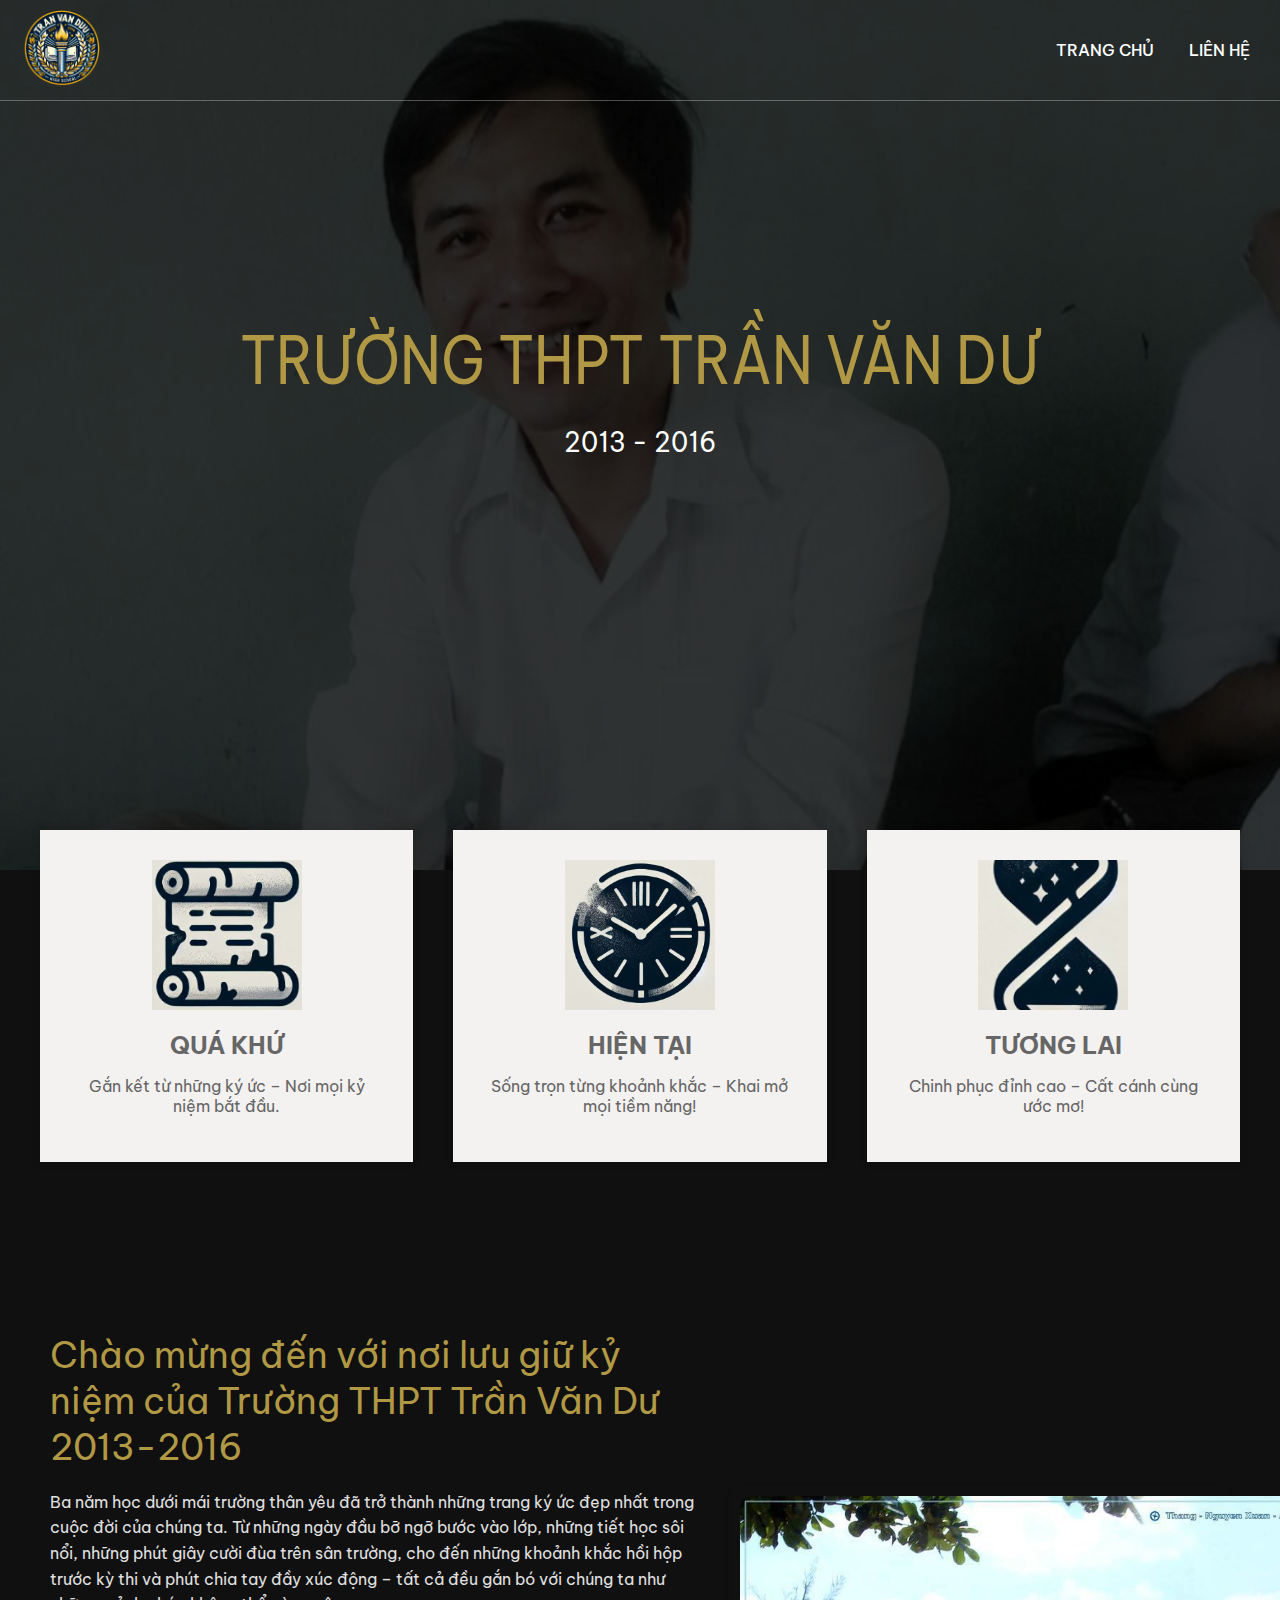
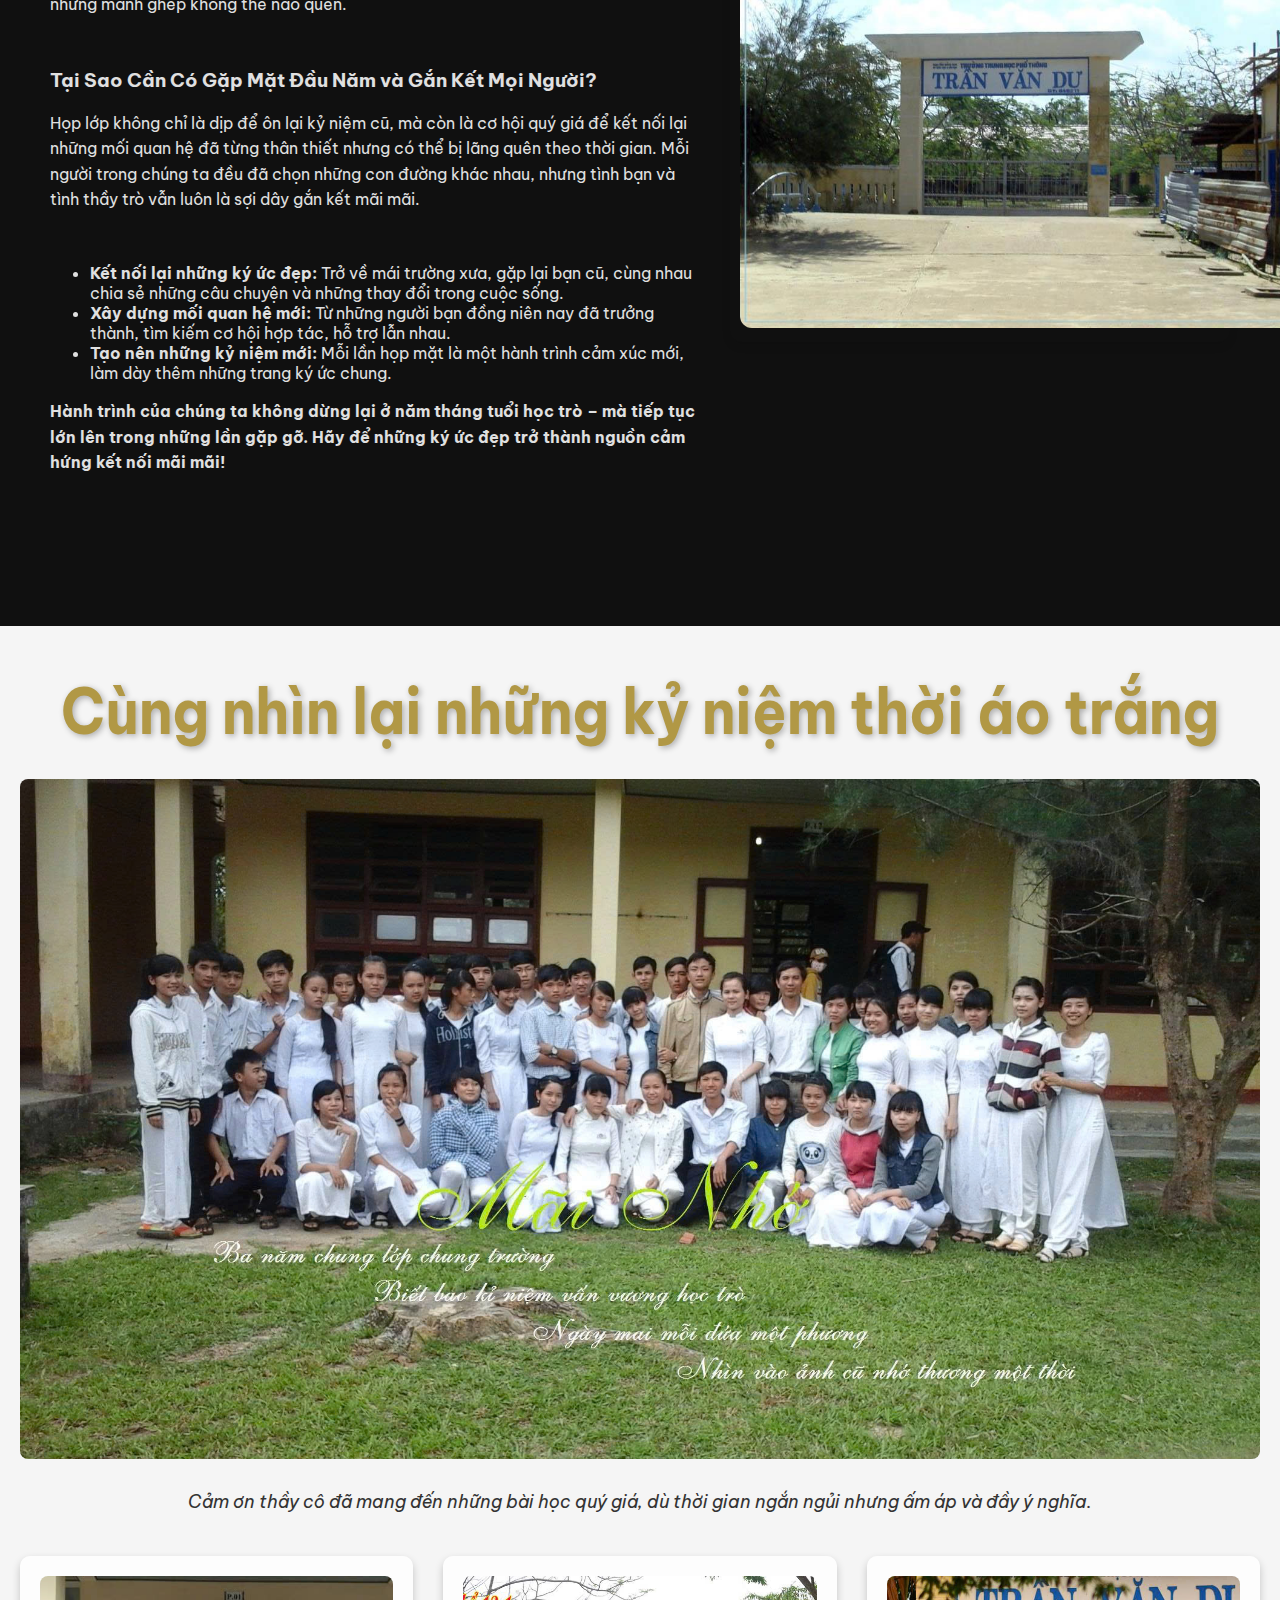
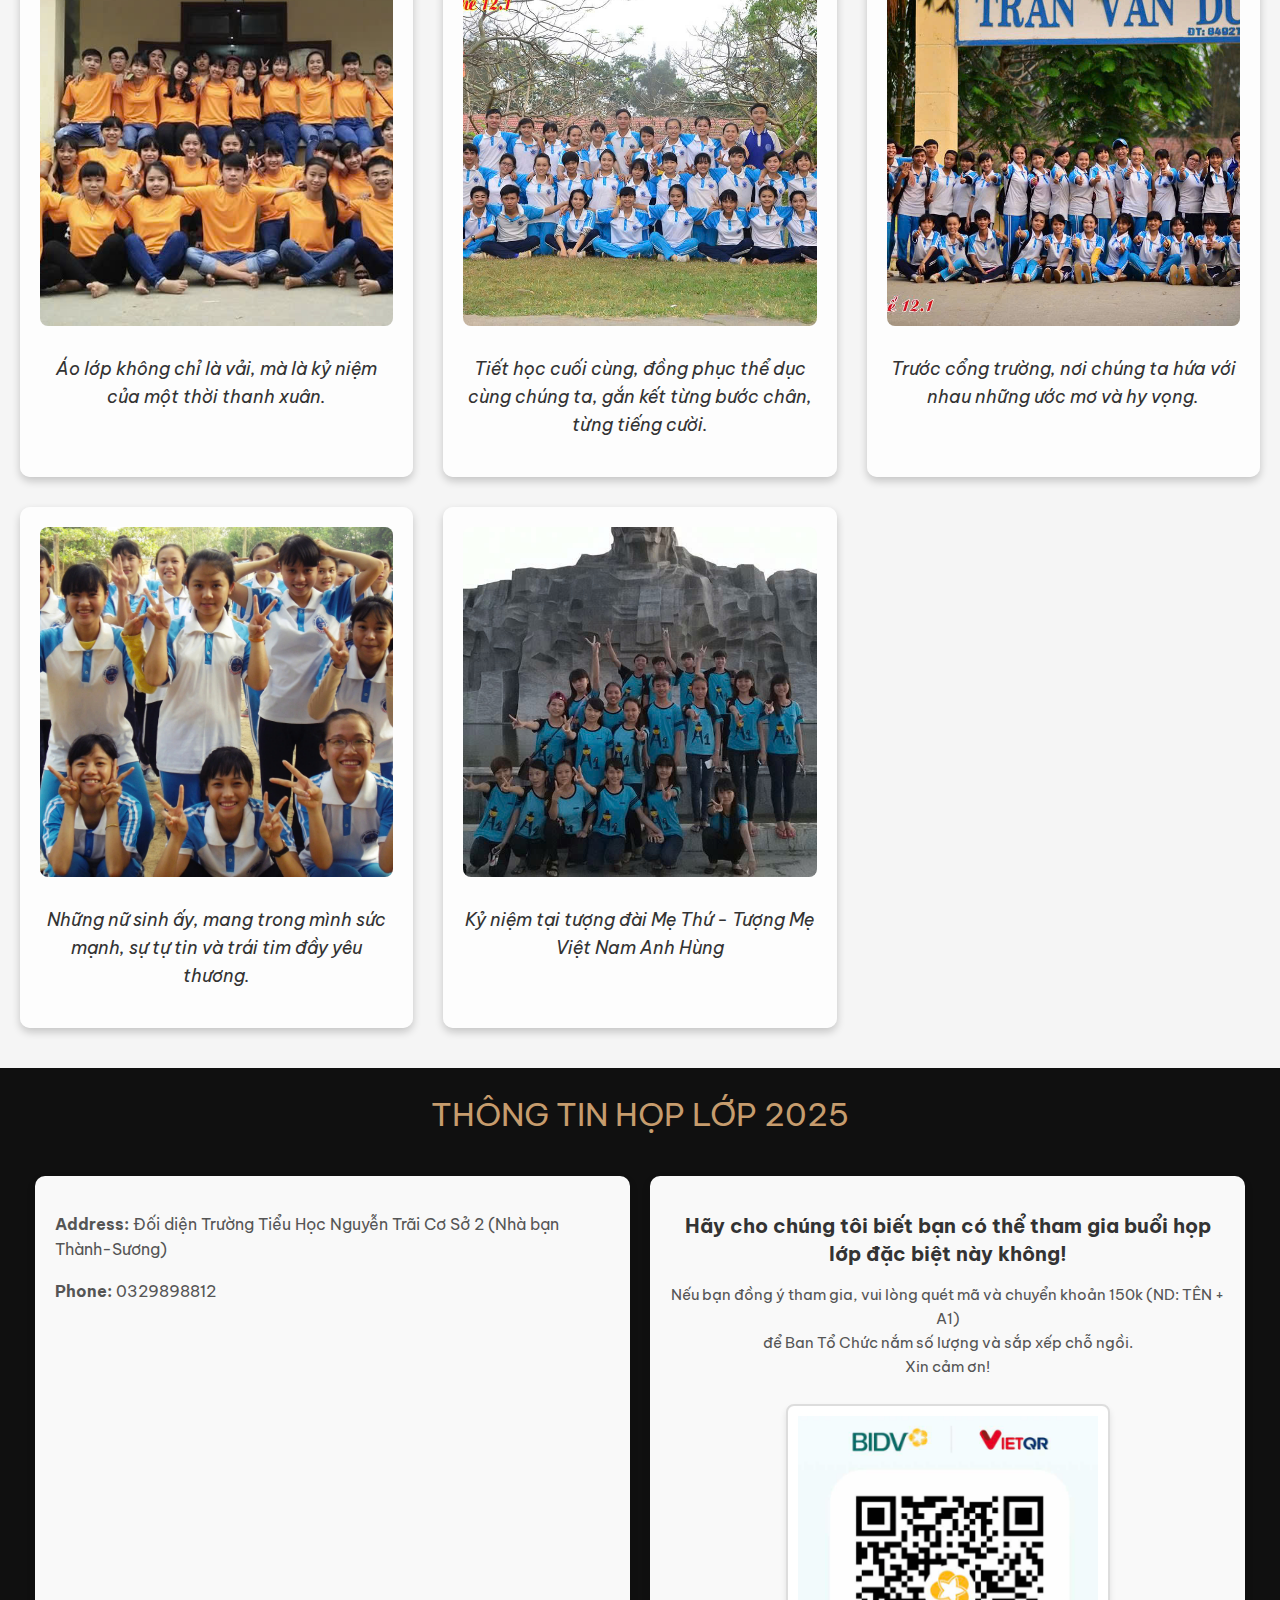
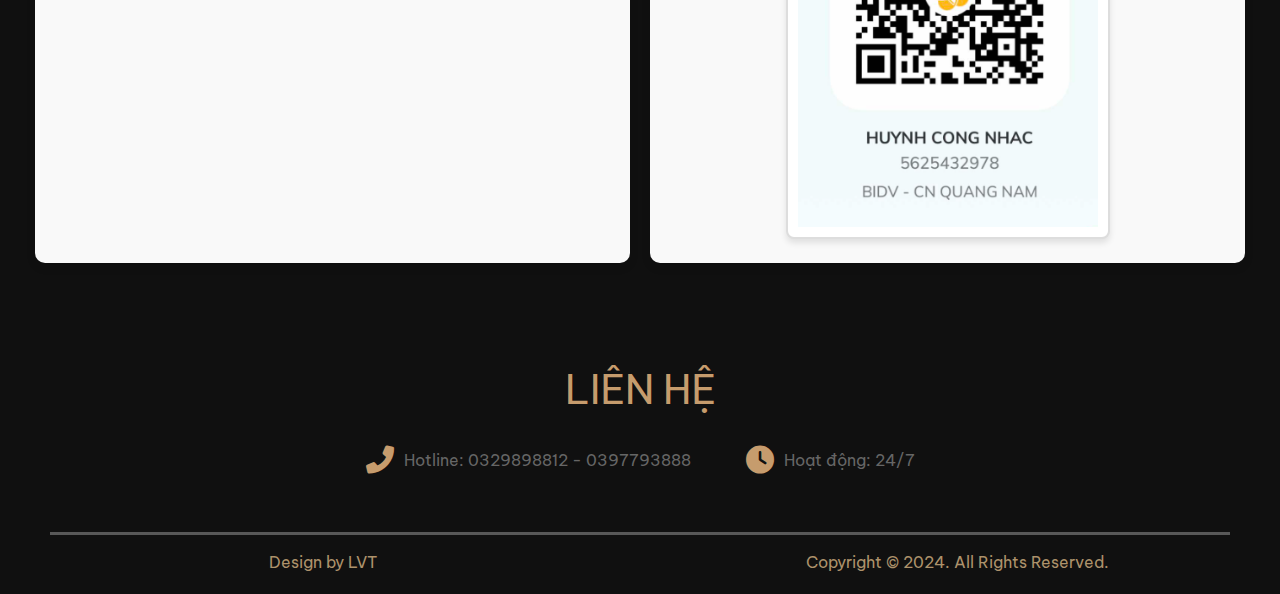
==== index.html @ 1992872b "second commit" ====
<!DOCTYPE html>
<html lang="en">

<head>
  <meta charset="UTF-8" />
  <meta name="viewport" content="width=device-width, initial-scale=1.0" />
  <title>Memorables TVD 2013-2016</title>
  <link rel="stylesheet" href="css/style.css" />
  <link rel="stylesheet" href="https://cdnjs.cloudflare.com/ajax/libs/font-awesome/6.0.0-beta3/css/all.min.css" />
  <link rel="preconnect" href="https://fonts.googleapis.com" />
  <link rel="preconnect" href="https://fonts.gstatic.com" crossorigin />
  <link
    href="https://fonts.googleapis.com/css2?family=Be+Vietnam+Pro:ital,wght@0,100;0,200;0,300;0,400;0,500;0,600;0,700;0,800;0,900;1,100;1,200;1,300;1,400;1,500;1,600;1,700;1,800;1,900&display=swap"
    rel="stylesheet" />
</head>

<body>
  <!-- Wrapper for header and hero sections to share the same background -->
  <div class="hero-container">
    <!-- Header Section -->
    <header>
      <div class="logo">
        <img src="assets/logo.png" alt="Logo" />
      </div>
      <nav>
        <ul>
          <li><a href="index.html">TRANG CHỦ</a></li>
          <li><a href="contact.html">LIÊN HỆ</a></li>
        </ul>
      </nav>
    </header>

    <!-- Hero Banner Section -->
    <section class="hero">
      <div class="hero-text">
        <h1>Trường THPT Trần Văn Dư </h1>
        <h2>2013 - 2016</h2>
      </div>
    </section>
  </div>

  <!-- Featured Products Section -->
  <section class="featured-products">
    <div class="product-grid">
      <div class="product-item">
        <img src="assets/past.png" alt="Product 1" />
        <h3>QUÁ KHỨ</h3>
        <p>
          Gắn kết từ những ký ức – Nơi mọi kỷ niệm bắt đầu.
        </p>
      </div>
      <div class="product-item">
        <img src="assets/presen.png" alt="Product 2" />
        <h3>HIỆN TẠI</h3>
        <p>
          Sống trọn từng khoảnh khắc – Khai mở mọi tiềm năng!
        </p>
      </div>
      <div class="product-item">
        <img src="assets/future.png" alt="Product 3" />
        <h3>TƯƠNG LAI</h3>
        <p>
          Chinh phục đỉnh cao – Cất cánh cùng ước mơ!
        </p>
      </div>
    </div>
  </section>

  <section class="introduction-section">
    <div class="intro-content">
      <div class="intro-text">
        <h2>Chào mừng đến với nơi lưu giữ kỷ niệm của Trường THPT Trần Văn Dư 2013-2016</h2>
        <p>
          Ba năm học dưới mái trường thân yêu đã trở thành những trang ký ức đẹp nhất trong cuộc đời của chúng ta.
          Từ những ngày đầu bỡ ngỡ bước vào lớp, những tiết học sôi nổi, những phút giây cười đùa trên sân trường,
          cho đến những khoảnh khắc hồi hộp trước kỳ thi và phút chia tay đầy xúc động – tất cả đều gắn bó với chúng ta
          như những mảnh ghép không thể nào quên.
        </p>

        <h3>Tại Sao Cần Có Gặp Mặt Đầu Năm và Gắn Kết Mọi Người?</h3>
        <p>Họp lớp không chỉ là dịp để ôn lại kỷ niệm cũ, mà còn là cơ hội quý giá để kết nối lại những mối quan hệ đã
          từng thân thiết nhưng có thể bị lãng quên theo thời gian. Mỗi người trong chúng ta đều đã chọn những con đường
          khác nhau, nhưng tình bạn và tình thầy trò vẫn luôn là sợi dây gắn kết mãi mãi.</p>

        <ul>
          <li><strong>Kết nối lại những ký ức đẹp:</strong> Trở về mái trường xưa, gặp lại bạn cũ, cùng nhau chia sẻ
            những câu chuyện và những thay đổi trong cuộc sống.</li>
          <li><strong>Xây dựng mối quan hệ mới:</strong> Từ những người bạn đồng niên nay đã trưởng thành, tìm kiếm cơ
            hội hợp tác, hỗ trợ lẫn nhau.</li>
          <li><strong>Tạo nên những kỷ niệm mới:</strong> Mỗi lần họp mặt là một hành trình cảm xúc mới, làm dày thêm
            những trang ký ức chung.</li>
        </ul>
        <p><strong>Hành trình của chúng ta không dừng lại ở năm tháng tuổi học trò – mà tiếp tục lớn lên trong những lần
            gặp gỡ. Hãy để những ký ức đẹp trở thành nguồn cảm hứng kết nối mãi mãi!</strong></p>
      </div>
      <div class="intro-image">
        <img src="assets/space.png" alt="Introduction Image" />
      </div>
    </div>
  </section>

  <!-- Design Products Section -->
  <section class="design-products">
    <h1>Cùng nhìn lại những kỷ niệm thời áo trắng</h1>
    <div class="design-item-heading">
      <img src="assets/view5.png" alt="Chia tay thực tập Image"/>
      <p>
        Cảm ơn thầy cô đã mang đến những bài học quý giá, dù thời gian ngắn ngủi nhưng ấm áp và đầy ý nghĩa.
      </p>
    </div>
    <div class="design-grid">
      <div class="design-item">
        <img src="assets/view1.png" alt="Áo lớp Image"/>
        <p>
          Áo lớp không chỉ là vải, mà là kỷ niệm của một thời thanh xuân.
        </p>
      </div>
      <div class="design-item">
        <img src="assets/view2.png" alt="Thể dục Image"/>
        <p>
          Tiết học cuối cùng, đồng phục thể dục cùng chúng ta, gắn kết từng bước chân, từng tiếng cười.
        </p>
      </div>
      <div class="design-item">
        <img src="assets/view3.png" alt="Cổng Trường Image"/>
        <p>
          Trước cổng trường, nơi chúng ta hứa với nhau những ước mơ và hy vọng.
        </p>
      </div>
      <div class="design-item">
        <img src="assets/view7.png" alt="Nữ Sinh Image"/>
        <p>
          Những nữ sinh ấy, mang trong mình sức mạnh, sự tự tin và trái tim đầy yêu thương.
        </p>
      </div>
      <div class="design-item">
        <img src="assets/view6.png" alt="Nữ Sinh Image"/>
        <p>
          Kỷ niệm tại tượng đài Mẹ Thứ - Tượng Mẹ Việt Nam Anh Hùng
        </p>
      </div>
    </div>
  </section>

  <!-- Modal for image display -->
  <!-- <div id="image-modal" class="modal">
    <span class="close">&times;</span>
    <img class="modal-content" id="modal-image">
  </div> -->

  <!-- Contact Information Section-->
  <section class="meetingClass-info">
    <h1>THÔNG TIN HỌP LỚP 2025</h1>
    <div class="meetingClass-detail">
      <!-- Address Information -->
      <div class="address-info">
        <p><strong>Address:</strong> Đối diện Trường Tiểu Học Nguyễn Trãi Cơ Sở 2 (Nhà bạn Thành-Sương)</p>
        <p><strong>Phone:</strong> 0329898812</p>
        <div class="map-container">
          <iframe
            src="https://www.google.com/maps/embed?pb=!1m18!1m12!1m3!1d1691.1556175634066!2d108.44268958912066!3d15.609835348456004!2m3!1f0!2f0!3f0!3m2!1i1024!2i768!4f13.1!3m3!1m2!1s0x3169dd93d5ddc949%3A0x1237f8656d660a36!2zVHLGsOG7nW5nIFRp4buDdSBI4buNYyBOZ3V54buFbiBUcsOjaSBDxqEgU-G7nyAy!5e1!3m2!1svi!2s!4v1737163970424!5m2!1svi!2s"
            allowfullscreen="" aria-hidden="false" tabindex="0">
          </iframe>
        </div>
      </div>
  
      <!-- QR Banking -->
      <div class="qr-banking">
        <h2>Hãy cho chúng tôi biết bạn có thể tham gia buổi họp lớp đặc biệt này không!</h2>
        <p>
          Nếu bạn đồng ý tham gia, vui lòng quét mã và chuyển khoản 150k (ND: TÊN + A1) <br> để Ban Tổ Chức nắm
          số lượng và sắp xếp chỗ ngồi. <br>Xin cảm ơn!
        </p>
        <div class="qr-code-container">
          <img src="assets/qr.png" alt="QR Code">
        </div>
      </div>
    </div>
  </section>
  
  <!-- Contact Info Section -->
  <section class="contact-info">
    <h1>LIÊN HỆ</h1>
    <div class="contact-details">
      <div class="contact-item">
        <span class="icon"><i class="fas fa-phone-alt"></i></span>
        <!-- Phone Icon -->
        <span>Hotline: 0329898812 - 0397793888</span>
      </div>
      <div class="contact-item">
        <span class="icon"><i class="fas fa-clock"></i></span>
        <!-- Clock Icon -->
        <span>Hoạt động: 24/7</span>
      </div>
    </div>
  </section>

  <!-- Footer Section -->
  <footer>
    <div class="footer-content">
      <hr class="footer-divider" />
      <div class="footer-text">
        <p>Design by LVT</p>
        <p>Copyright © 2024. All Rights Reserved.</p>
      </div>
    </div>
  </footer>
  <!-- <script>
    var modal = document.getElementById("image-modal");

    var images = document.querySelectorAll(".design-products .design-item img");
    var modalImage = document.getElementById("modal-image");

    images.forEach(function(image) {
      image.addEventListener("click", function() {
        modal.style.display = "block";
        modalImage.src = this.src;
      });
    });
    var closeBtn = document.querySelector(".close");
    closeBtn.addEventListener("click", function() {
      modal.style.display = "none";
    });
  </script> -->
</body>

</html>
---- css/style.css ----
body {
    font-family: "Be Vietnam Pro", sans-serif;
    font-weight: 400;
    margin: 0;
    padding: 0;
    box-sizing: border-box;
    background-color: #f5f5f5;
    -webkit-font-smoothing: antialiased;
    -moz-osx-font-smoothing: grayscale;
    text-rendering: optimizeLegibility;
    overflow-x: hidden;
  }

  /* Header Styles */
  header {
    display: flex;
    justify-content: space-between;
    align-items: center;
    padding: 10px 20px;
    background-color: transparent;
    width: 100%;
    position: absolute;
    top: 0;
    left: 0;
    z-index: 10;
    border-bottom: 1px solid rgba(255, 255, 255, 0.3);
    box-sizing: border-box;
    overflow: hidden;
  }

  header ul {
    list-style: none;
    display: flex;
    gap: 15px;
    padding: 0;
    margin: 0;
    flex-wrap: nowrap;
  }

  header ul li {
    flex: 0 1 auto;
  }

  header ul li a {
    text-decoration: none;
    font-weight: 500;
    color: white;
    white-space: nowrap;
    font-size: 16px;
    padding: 5px 10px;
    display: block;
  }

  header .logo img {
    max-width: 80px;
    height: auto;
  }

  /* Hero section */
  .hero-container {
    position: relative;
    height: 100vh;
    background-image: url("../assets/hero.jpg");
    background-size: cover;
    background-position: top;
    background-repeat: no-repeat;
  }

  .hero {
    display: flex;
    justify-content: center;
    align-items: center;
    height: calc(100vh - 100px);
    position: relative;
    z-index: 1;
  }

  .hero-container::before {
    content: "";
    position: absolute;
    top: 0;
    left: 0;
    width: 100%;
    height: 100%;
    background-color: rgba(0, 0, 0, 0.8);
    z-index: 0;
  }

  .hero h1 {
    font-weight: 400;
    font-size: 3.5em;
    letter-spacing: 0.1px;
    text-transform: uppercase;
    margin: 0;
    color: #b19845;
    text-align: center;
    line-height: 1.5;
    transform: scaleY(1.2);
  }

  .hero h2 {
    font-weight: 400;
    font-size: 1.6em;
    text-align: center;
    color: rgb(255, 255, 255);
    line-height: 1.5;
    font-stretch: expanded;
    transform: scaleY(1.1);
  }

  /* Featured section */
  .featured-products {
    padding: 20px;
    margin-top: -30px;
    padding-bottom: 70px;
    text-align: center;
    background-color: rgb(16, 16, 16);
    position: relative;
    z-index: 1;
  }

  .featured-products h2 {
    font-size: 32px;
    font-weight: 400;
    margin-bottom: 30px;
  }

  .product-grid {
    display: flex;
    justify-content: center;
    align-items: flex-start;
    flex-wrap: wrap;
    color: rgb(102, 102, 102);
  }

  .product-item {
    background-color: rgb(244, 241, 241);
    padding: 30px;
    box-shadow: 0 0 10px rgba(0, 0, 0, 0.1);
    flex: 1;
    margin: 20px;
    max-width: 450px;
    margin-top: -60px;
    position: relative;
    z-index: 2;
  }

  .product-item img {
    width: 150px;
    height: 150px;
    object-fit: cover;
    margin-bottom: 16px;
  }

  .product-item h3 {
    font-size: 24px;
    margin: 0;
  }

  .product-item p {
    font-size: 16px;
  }

  /* Introduction section */
  .introduction-section {
    background-color: rgb(16, 16, 16);
    padding: 50px;
    padding-bottom: 100px;
    display: flex;
    justify-content: center;
    align-items: center;
    color: #e0e0e0;
  }

  .intro-content {
    display: flex;
    max-width: 1200px;
    width: 100%;
    justify-content: space-between;
    align-items: center;
    gap: 30px;
  }

  .intro-text {
    flex: 1;
  }

  .intro-text h2 {
    font-size: 36px;
    font-weight: 400;
    margin-bottom: 20px;
    color: #b19845;
  }

  .intro-text p {
    font-size: 16px;
    line-height: 1.6;
    margin-bottom: 50px;
  }

  .intro-image {
    flex: 1;
    max-width: 480px;
    margin: 0 auto;
    padding: 10px;
    border-radius: 12px;
    box-shadow: 0 4px 8px rgba(0, 0, 0, 0.1);
  }

  .intro-image img {
    width: 120%;
    height: auto;
    border-radius: inherit;
    transition: transform 0.3s ease, box-shadow 0.3s ease;
  }

  .intro-image img:hover {
    transform: scale(1.05);
    box-shadow: 0 6px 12px rgba(0, 0, 0, 0.15);
  }

/* Design section */
.design-products {
  padding: 40px 20px;
  text-align: center;
  background-image: url("../assets/design_bg.jpg");
  background-size: cover;
  background-position: center;
  background-repeat: no-repeat;
  color: #fff;
}

/* Header styling */
.design-products h1 {
  font-weight: 700;
  font-size: 3.5em;
  margin: 0;
  margin-top: 10px;
  margin-bottom: 30px;
  color: #b19845;
  text-align: center;
  line-height: 1.3;
  font-stretch: expanded;
  transform: scaleY(1.1);
  text-shadow: 2px 2px 6px rgba(0, 0, 0, 0.3);
}

/* Grid for design items */
.design-products .design-grid {
  display: grid;
  grid-template-columns: repeat(auto-fit, minmax(300px, 1fr)); /* Responsive grid */
  justify-items: center;
  gap: 30px;
  margin-top: 40px;
}

/* Design item styling */
.design-products .design-grid .design-item {
  background: rgba(255, 255, 255, 0.8); /* Slight transparency for contrast */
  padding: 20px;
  border-radius: 10px;
  box-shadow: 0 4px 8px rgba(0, 0, 0, 0.2);
  text-align: center;
  transition: transform 0.3s ease, box-shadow 0.3s ease;
}

.design-products .design-item:hover {
  transform: translateY(-10px);
  box-shadow: 0 6px 12px rgba(0, 0, 0, 0.3);
}

/* Styling for images */
.design-products .design-item-heading img {
  width: 100%; /* Ensure images are responsive */
  height: 680px; /* Adjust height to maintain balance */
  object-fit: cover;
  border-radius: 8px;
  margin-bottom: 15px;
  object-fit: cover;
  object-position: top;
}

/* Paragraph styling */
.design-products .design-item-heading p {
  font-size: 1.1em;
  color: #333;
  line-height: 1.6;
  margin-top: 10px;
}

.design-products .design-item img {
  width: 100%; /* Ensure images are responsive */
  height: 350px; /* Adjust height to maintain balance */
  object-fit: cover;
  border-radius: 8px;
  margin-bottom: 15px;
  object-fit: cover;
  object-position: top;
}

/* Paragraph styling */
.design-products .design-item p {
  font-size: 1.1em;
  color: #333;
  line-height: 1.6;
  margin-top: 10px;
}

/* Styling for the final text */
.design-products p {
  font-size: 1.2em;
  color: #fff;
  margin-top: 40px;
  font-style: italic;
}

/* Modal Container */
.modal {
  display: none; /* Ẩn modal mặc định */
  position: fixed;
  z-index: 1; /* Đảm bảo modal xuất hiện trên tất cả phần tử khác */
  left: 0;
  top: 0;
  width: 100%;
  height: 100%;
  background-color: rgba(0, 0, 0, 0.7);
  overflow: auto;
  display: flex;
  justify-content: center;
  align-items: center;
}

/* Modal Content */
/* .modal-content {
  width: 100%;
  max-width: 700px;
  max-height: 100%;
  overflow: auto;
  background-color: white;
  border-radius: 10px;
  box-shadow: 0 4px 8px rgba(0, 0, 0, 0.2);
}

.close {
  position: absolute;
  top: 10px;
  right: 15px;
  color: white;
  font-size: 66px;
  font-weight: bold;
  cursor: pointer;
}

.close:hover,
.close:focus {
  color: #e20909;
  text-decoration: none;
  cursor: pointer;
} */

/* address information */
.meetingClass-info {
  background-color: rgb(16, 16, 16);
  color: white;
  padding: 5px 15px;
  text-align: center;
}

.meetingClass-info h1 {
  color: rgb(198, 156, 109);
  font-size: 32px;
  font-weight: 400;
}

.meetingClass-detail {
  display: flex;
  flex-wrap: wrap;
  gap: 20px;
  padding: 20px;
}

.meetingClass-detail > div {
  flex: 1;
  min-width: 300px;
  box-sizing: border-box;
}

.address-info,
.qr-banking {
  background-color: #f9f9f9;
  padding: 20px;
  border-radius: 10px;
  box-shadow: 0 4px 10px rgba(0, 0, 0, 0.1);
}

.address-info p {
  font-size: 16px;
  color: #555;
  line-height: 1.6;
  text-align: left;
}

.qr-banking h2 {
  font-size: 20px;
  color: #333;
  font-weight: bold;
  margin-bottom: 15px;
  line-height: 1.4;
}

.qr-banking p {
  font-size: 15px;
  color: #555;
  margin-bottom: 25px;
  line-height: 1.6;
}

.map-container iframe {
  width: 100%;
  height: 500px;
  border: none;
}

.qr-code-container img {
  width: 100%;
  max-width: 300px; /* Giới hạn kích thước tối đa của hình ảnh */
  height: auto;
  border-radius: 8px;
  border: 2px solid #ddd;
  padding: 10px;
  background-color: white;
  box-shadow: 0 4px 6px rgba(0, 0, 0, 0.1);
  transition: transform 0.3s ease;
}

@media screen and (max-width: 768px) {
  .qr-code-container img {
    padding: 5px; /* Giảm khoảng cách cho màn hình nhỏ hơn */
    border-width: 1px;
  }
}

.qr-code-container img:hover {
  transform: scale(1.05);
}

/* Responsive adjustments */
@media screen and (max-width: 768px) {
  .meetingClass-info h1 {
    font-size: 28px;
  }

  .meetingClass-detail {
    flex-direction: column;
  }
}


/* Contact section */
.contact-info {
  background-color: rgb(16, 16, 16);
  color: white;
  padding: 20px 0;
  text-align: center;
}

.contact-info h1 {
  color: rgb(198, 156, 109);
  font-size: 40px;
  font-weight: 400;
  padding-top: 30px;
}

.contact-details {
  display: flex;
  justify-content: center;
  gap: 55px;
  margin-bottom: 15px;
  flex-wrap: wrap;
}

.contact-item {
  display: flex;
  align-items: center;
  color: rgb(102, 102, 102);
}

.contact-item .icon {
  margin-right: 10px;
  font-size: 28px;
  color: #c69c6d;
}

/* Footer section */
footer {
  background-color: rgb(16, 16, 16);
  color: white;
  padding: 20px;
  text-align: center;
}

.footer-content {
  margin: 0 auto;
  padding: 0 10px;
}

.footer-divider {
  border: none;
  border-top: 3px solid rgba(255, 255, 255, 0.3);
  width: calc(100% - 40px);
  margin: 0 auto;
  margin-bottom: 15px;
}

.footer-text {
  display: flex;
  justify-content: space-between;
  font-size: 16px;
  line-height: 1.5;
}

.footer-text p {
  margin: 0;
  flex: 1;
  text-align: center;
  color: rgb(173, 146, 107);
}

.footer-text p:not(:last-child) {
  margin-right: 50px;
}

@media (max-width: 768px) {
  .design-products .design-grid {
    flex-direction: column;
    align-items: center;
    gap: 20px;
  }
}

@media (max-width: 768px) {
  .intro-content {
    flex-direction: column;
    text-align: center;
  }
}

@media (max-width: 600px) {
  .contact-details {
    gap: 20px;
  }

  .contact-item .icon {
    font-size: 22px;
  }

  .contact-info {
    padding: 15px 0;
  }
}

@media (max-width: 400px) {
  .contact-details {
    gap: 10px;
  }

  .contact-item .icon {
    font-size: 20px;
  }

  .contact-info {
    padding: 10px 0;
  }
}

@media (max-width: 768px) {
  .product-grid {
    flex-direction: column;
    align-items: center;
  }

  .product-item {
    max-width: 100%;
    margin: 10px 0;
  }
}

@font-face {
  font-family: "Space Grotesk";
  font-style: normal;
  font-display: swap;
  src: url(https://fonts.gstatic.com/s/spacegrotesk/v16/V8mQoQDjQSkFtoMM3T6r8E7mF71Q-gOoraIAEj7aUXsrPMBTTA.woff2)
    format("woff2");
}
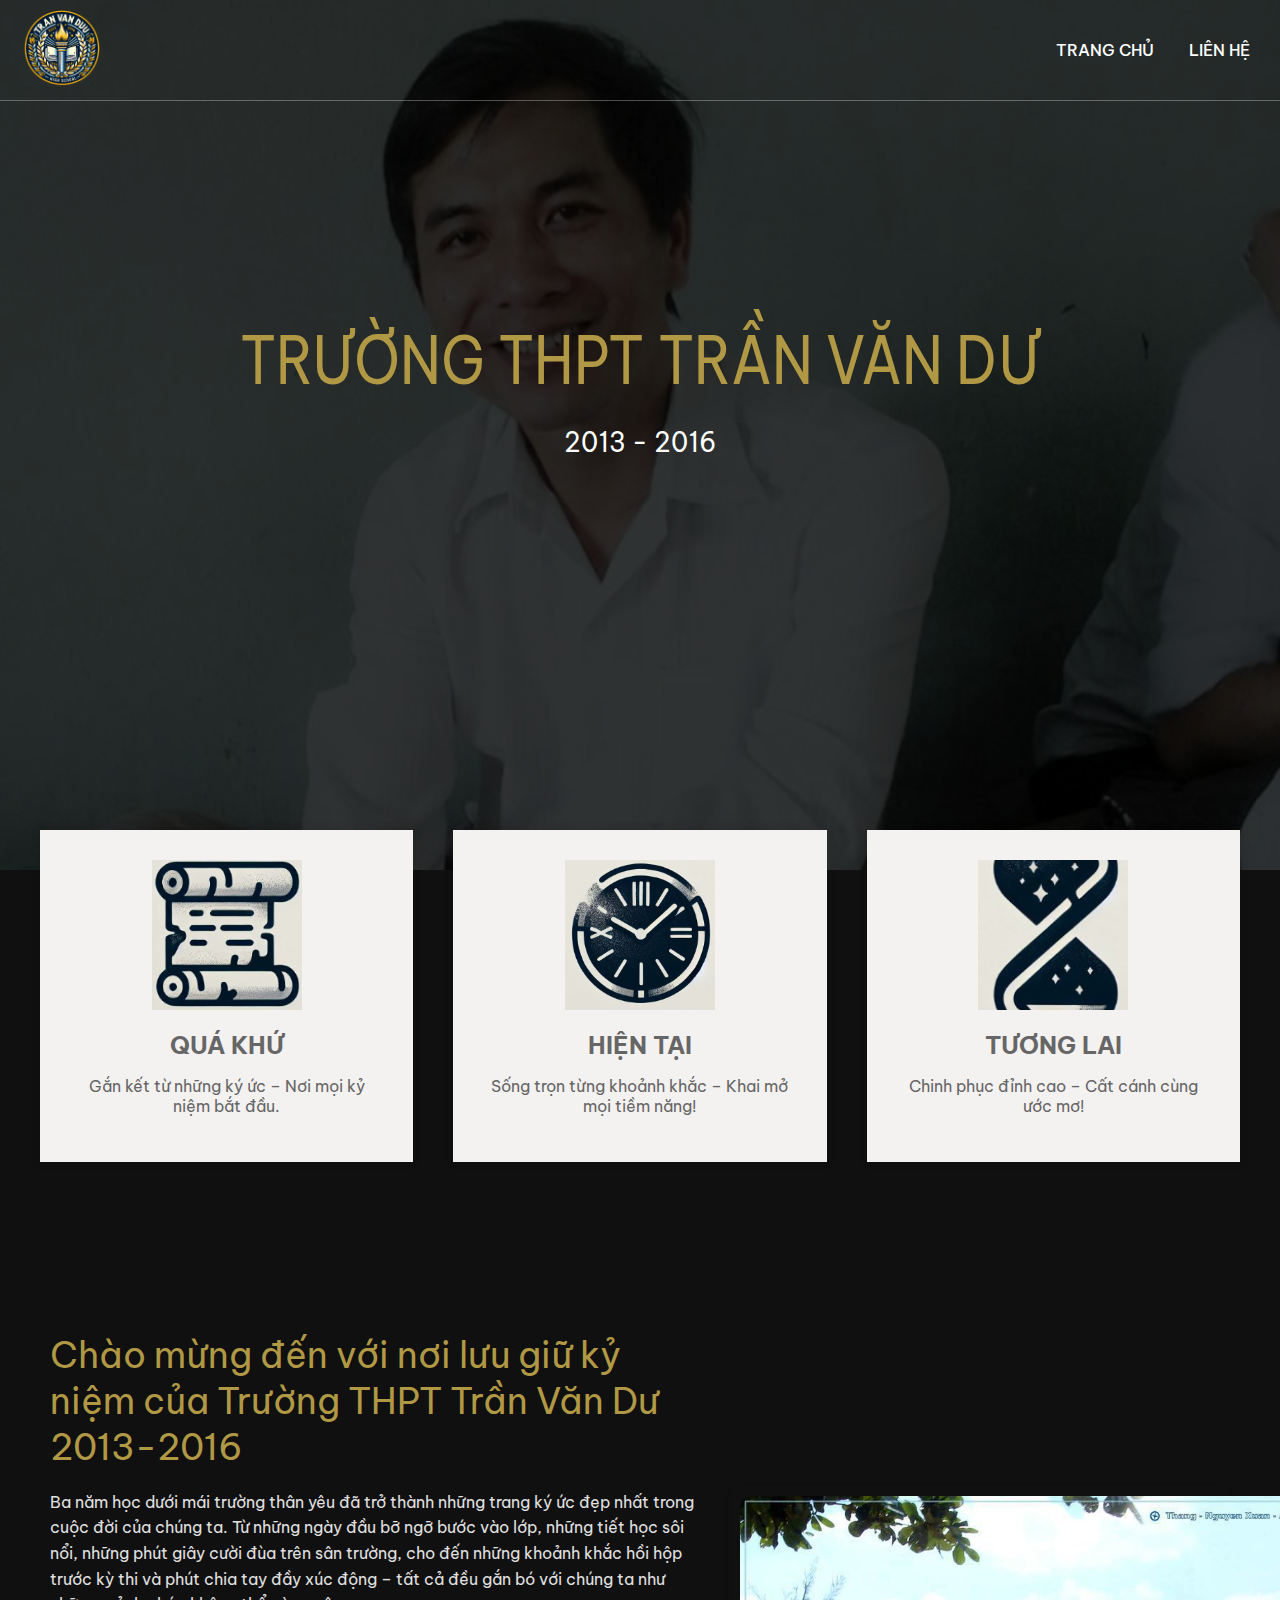
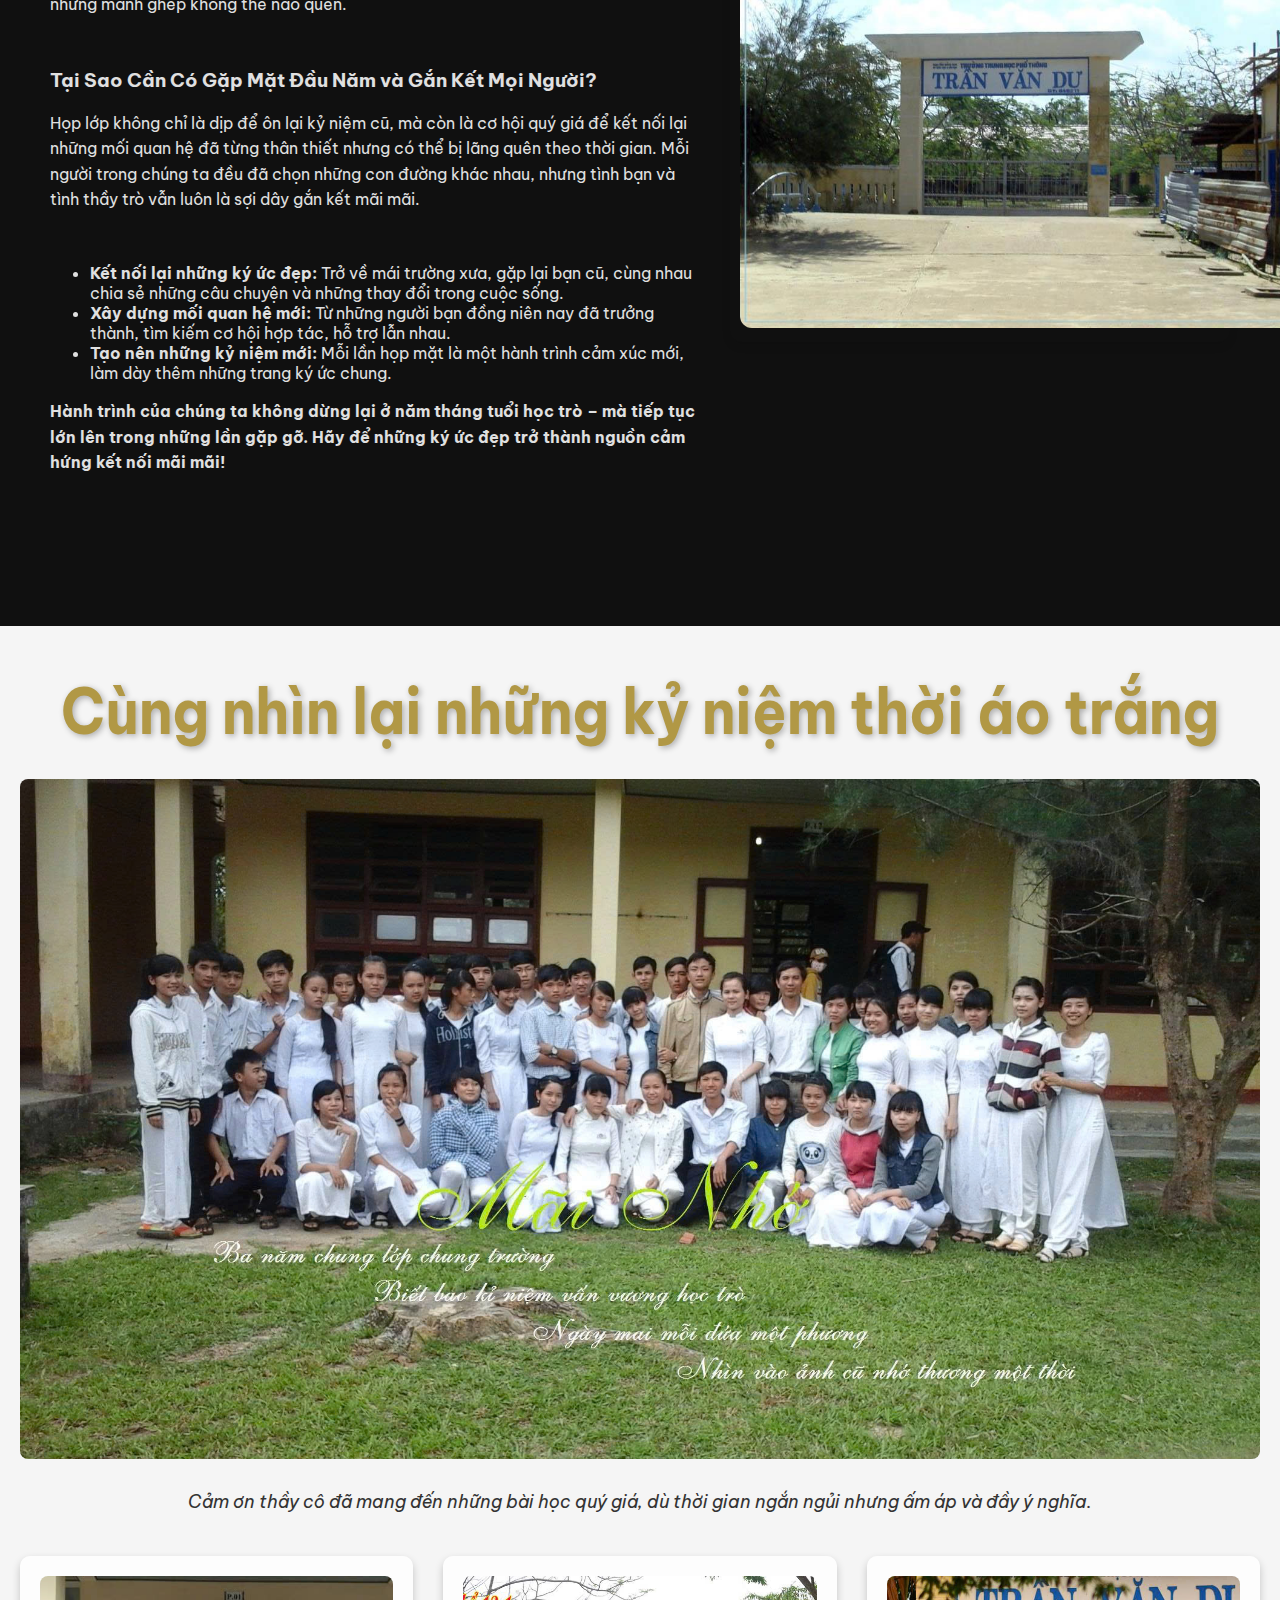
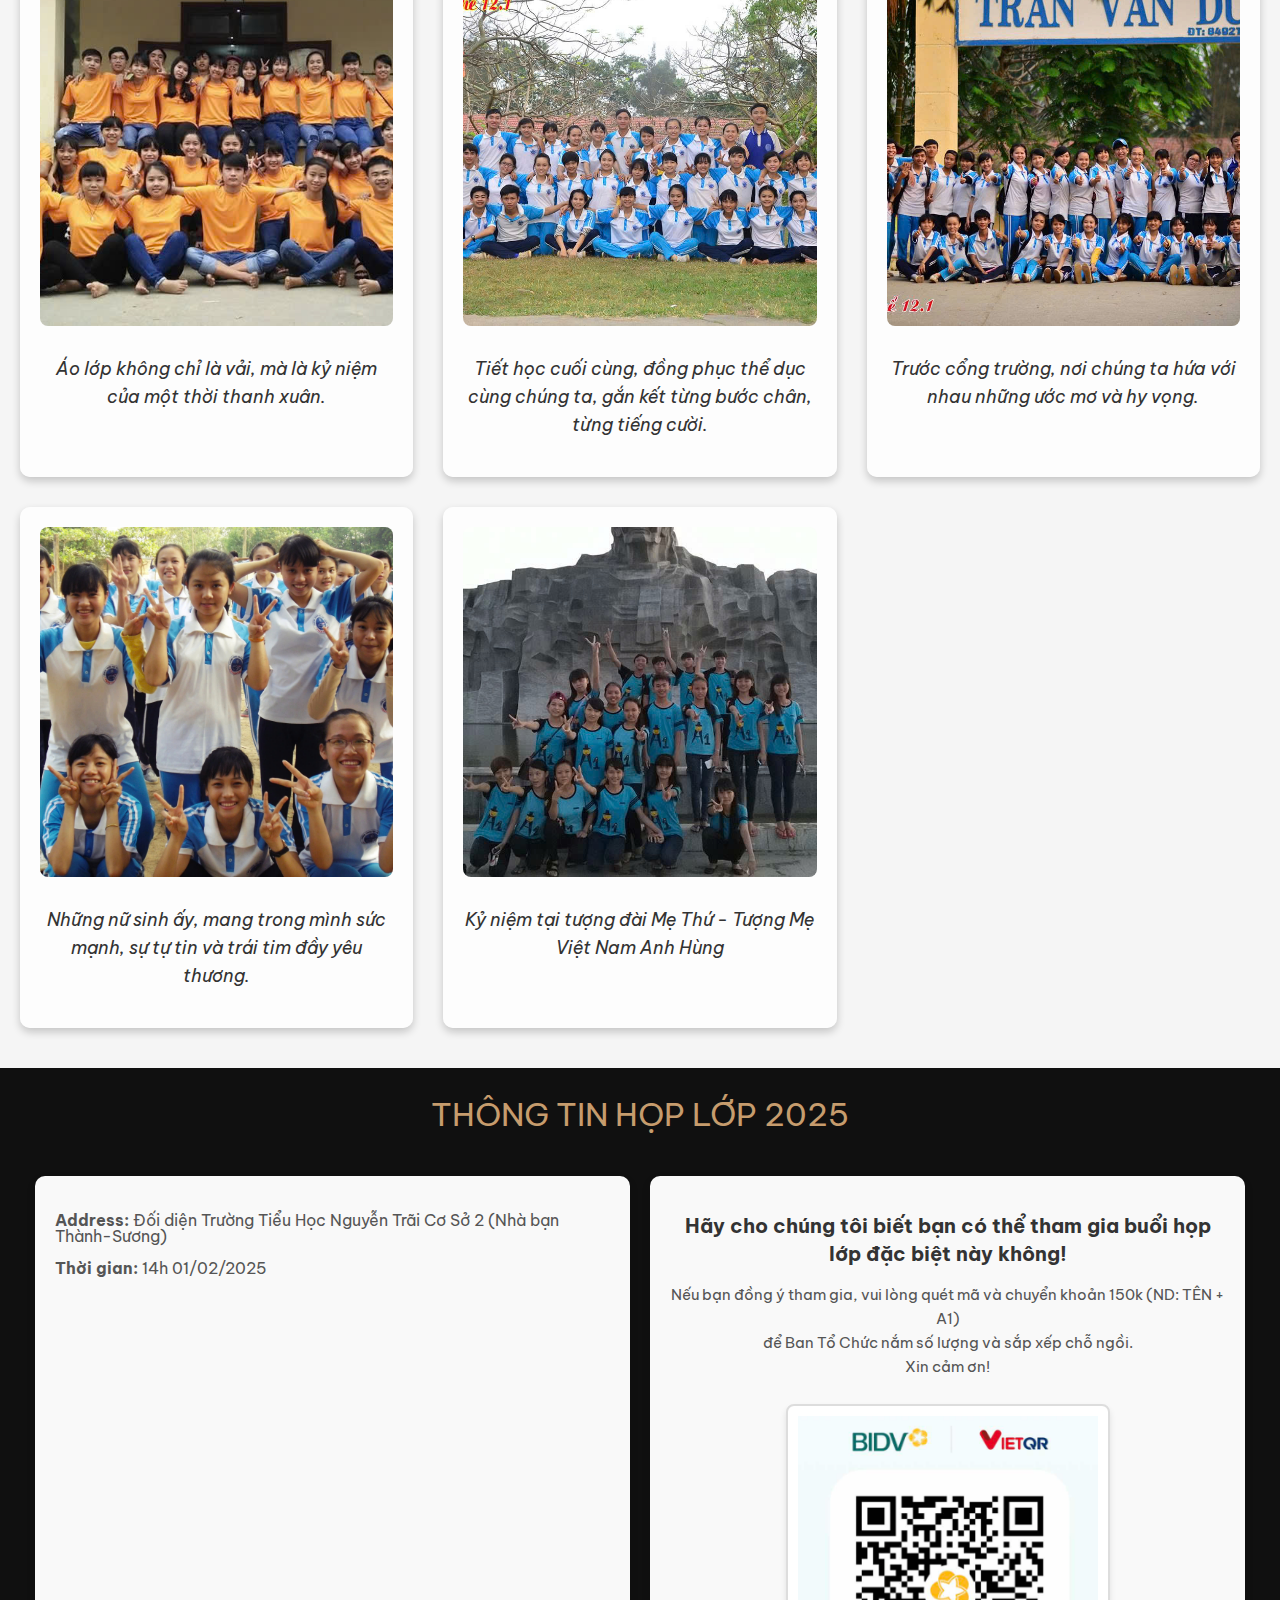
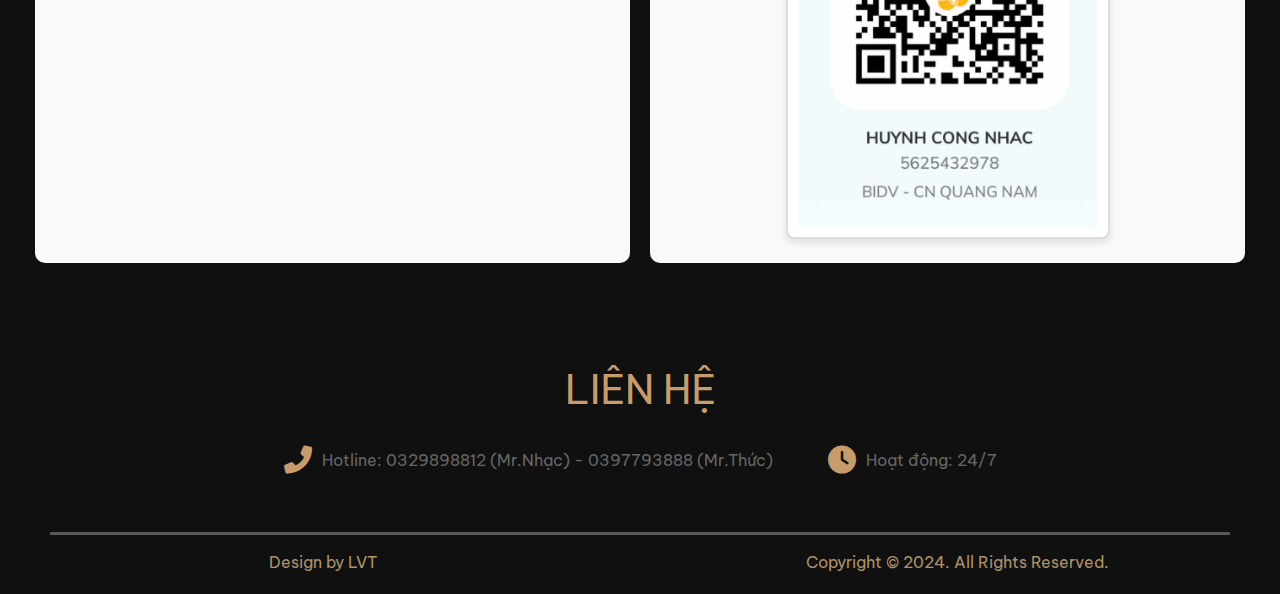
==== commit 665cce6b: "Update time" ====
--- a/index.html
+++ b/index.html
@@ -155,7 +155,7 @@
       <!-- Address Information -->
       <div class="address-info">
         <p><strong>Address:</strong> Đối diện Trường Tiểu Học Nguyễn Trãi Cơ Sở 2 (Nhà bạn Thành-Sương)</p>
-        <p><strong>Phone:</strong> 0329898812</p>
+        <p><strong>Thời gian:</strong> 14h 01/02/2025</p>
         <div class="map-container">
           <iframe
             src="https://www.google.com/maps/embed?pb=!1m18!1m12!1m3!1d1691.1556175634066!2d108.44268958912066!3d15.609835348456004!2m3!1f0!2f0!3f0!3m2!1i1024!2i768!4f13.1!3m3!1m2!1s0x3169dd93d5ddc949%3A0x1237f8656d660a36!2zVHLGsOG7nW5nIFRp4buDdSBI4buNYyBOZ3V54buFbiBUcsOjaSBDxqEgU-G7nyAy!5e1!3m2!1svi!2s!4v1737163970424!5m2!1svi!2s"
@@ -185,7 +185,7 @@
       <div class="contact-item">
         <span class="icon"><i class="fas fa-phone-alt"></i></span>
         <!-- Phone Icon -->
-        <span>Hotline: 0329898812 - 0397793888</span>
+        <span>Hotline: 0329898812 (Mr.Nhạc) - 0397793888 (Mr.Thức)</span>
       </div>
       <div class="contact-item">
         <span class="icon"><i class="fas fa-clock"></i></span>
--- a/css/style.css
+++ b/css/style.css
@@ -396,7 +396,7 @@
 .address-info p {
   font-size: 16px;
   color: #555;
-  line-height: 1.6;
+  line-height: 1.0;
   text-align: left;
 }
 
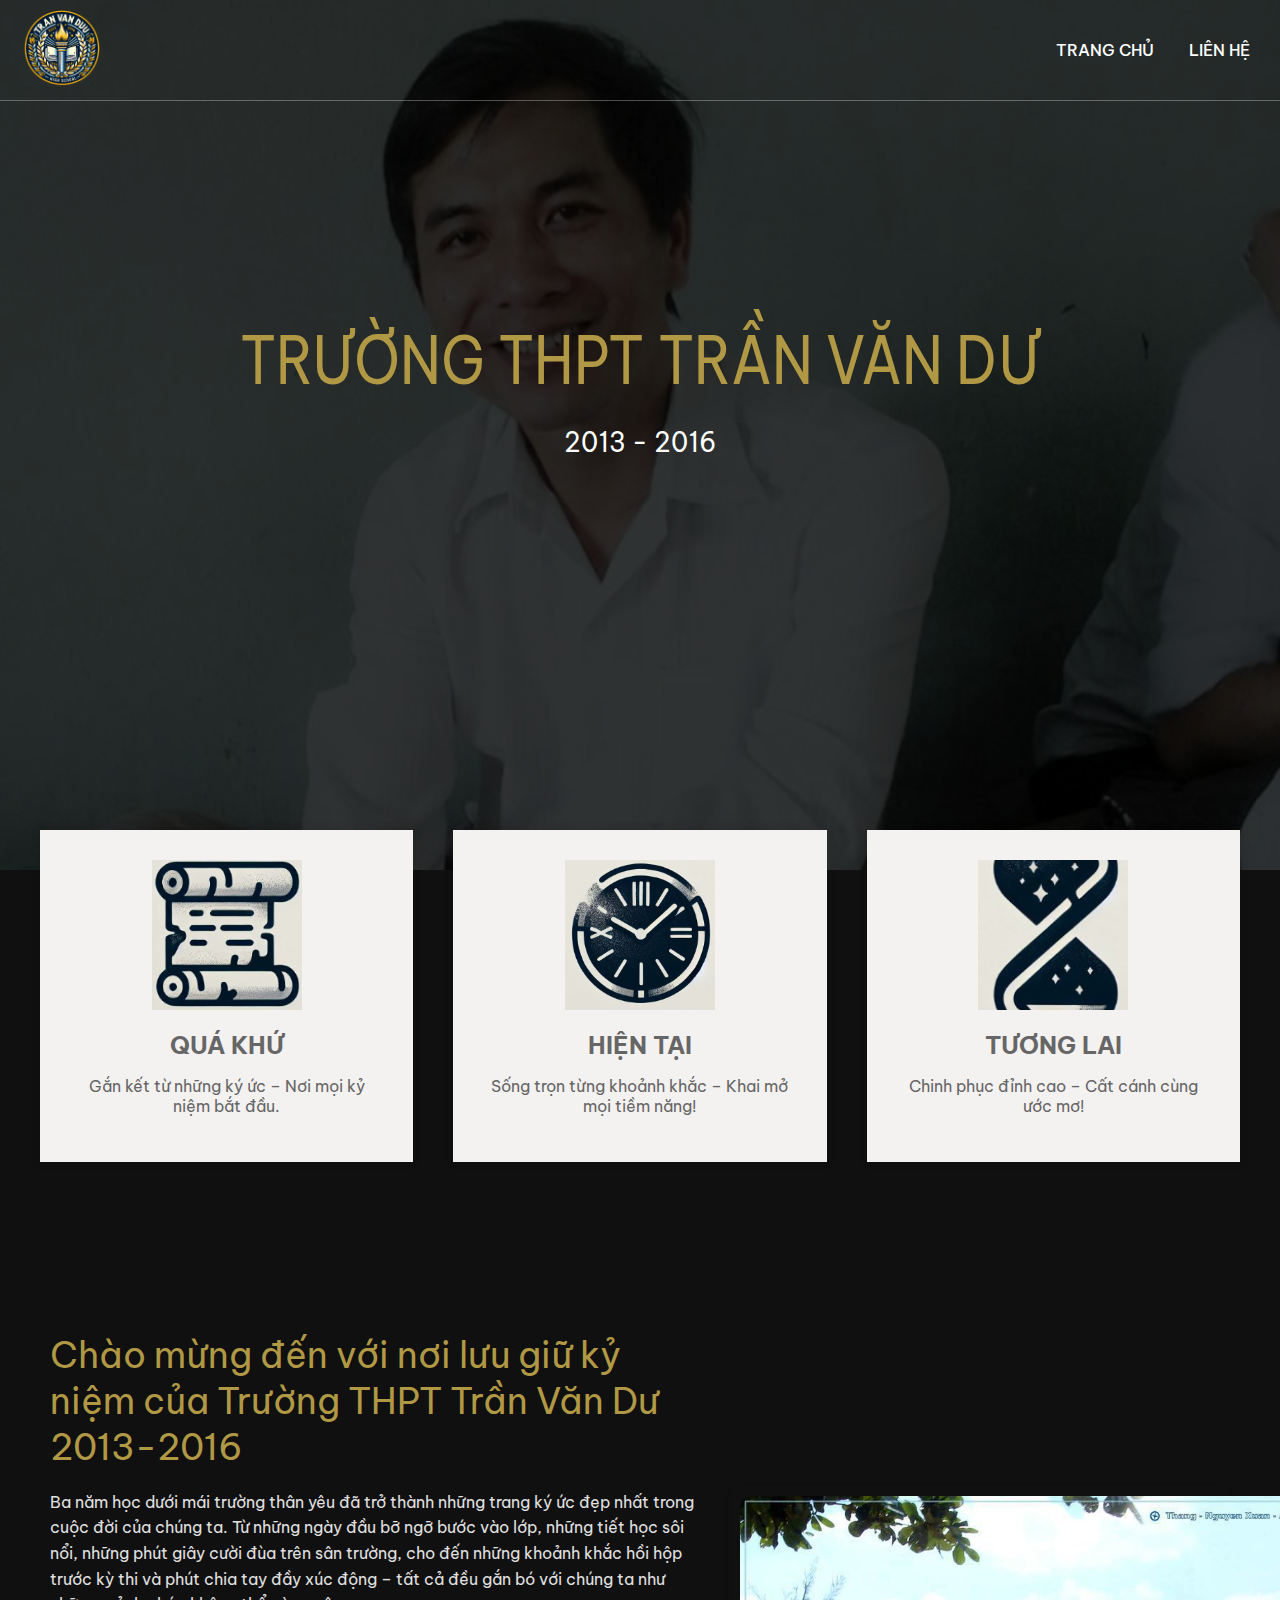
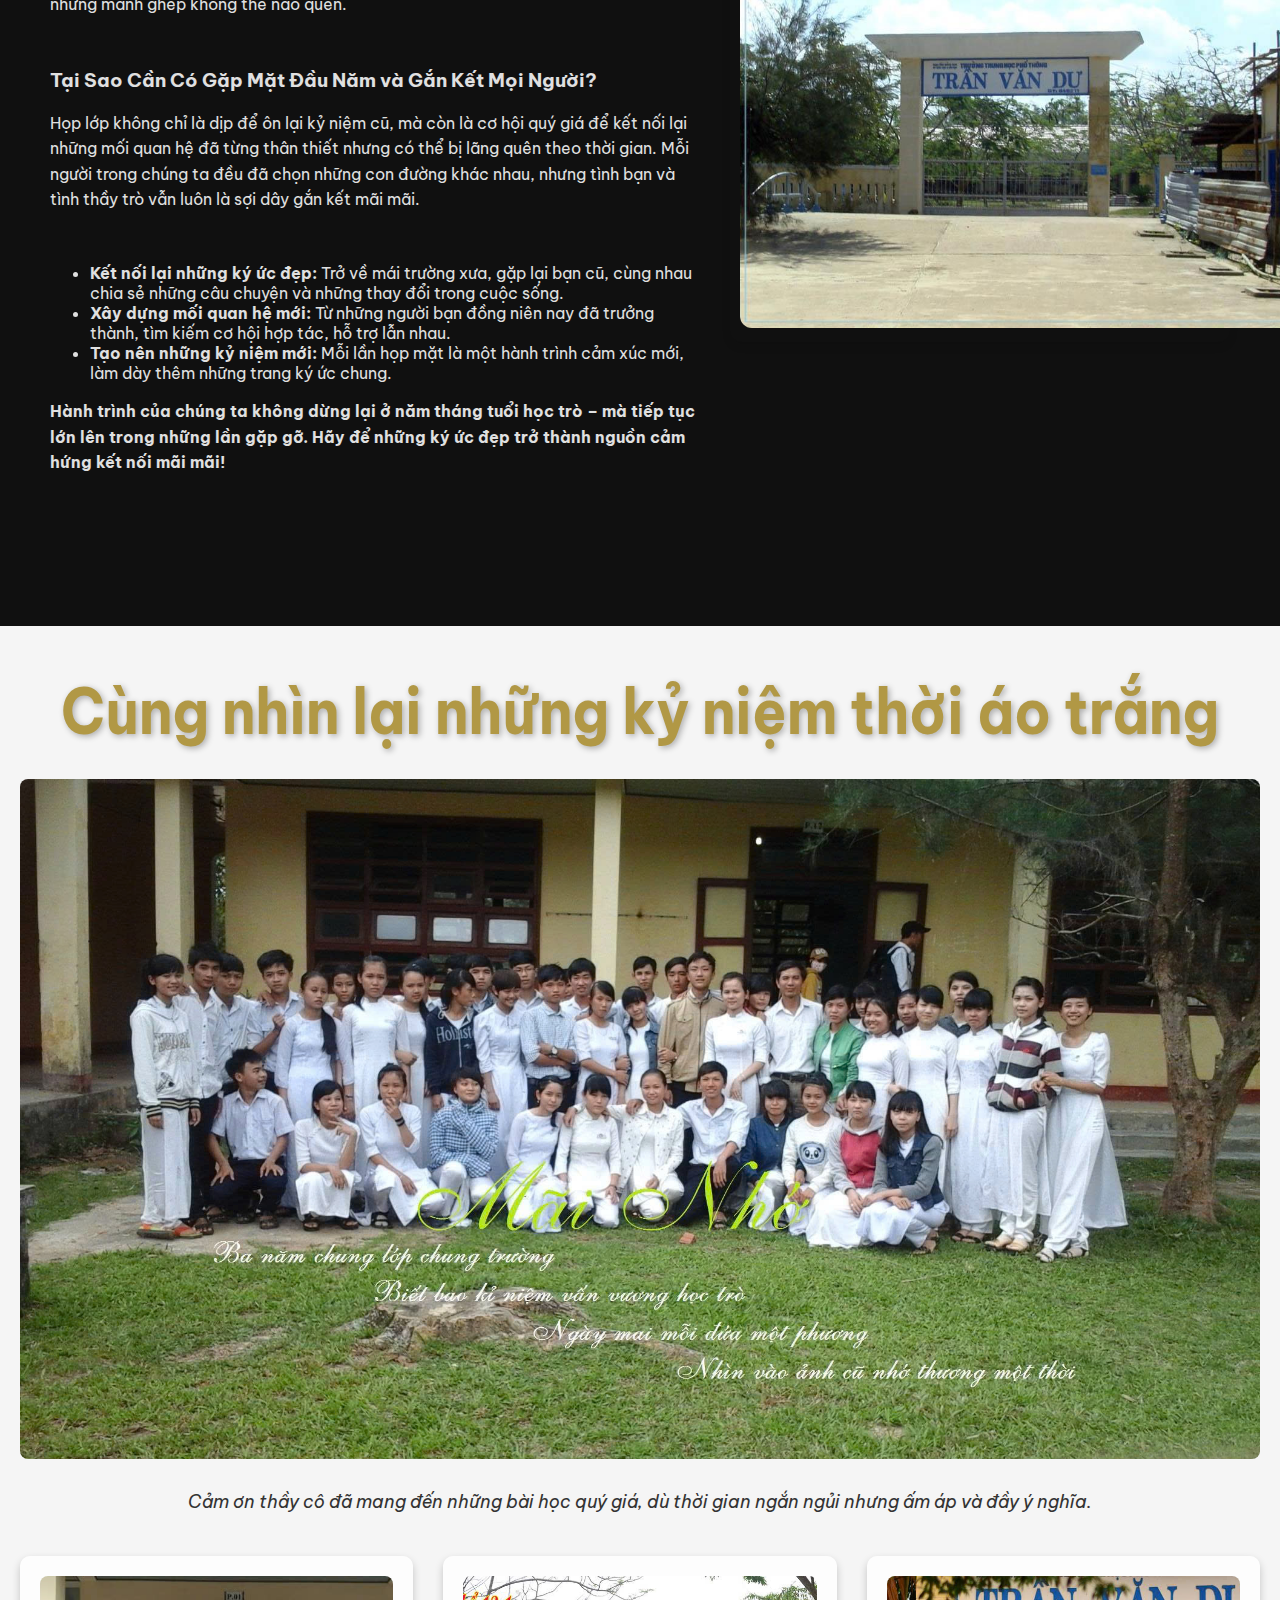
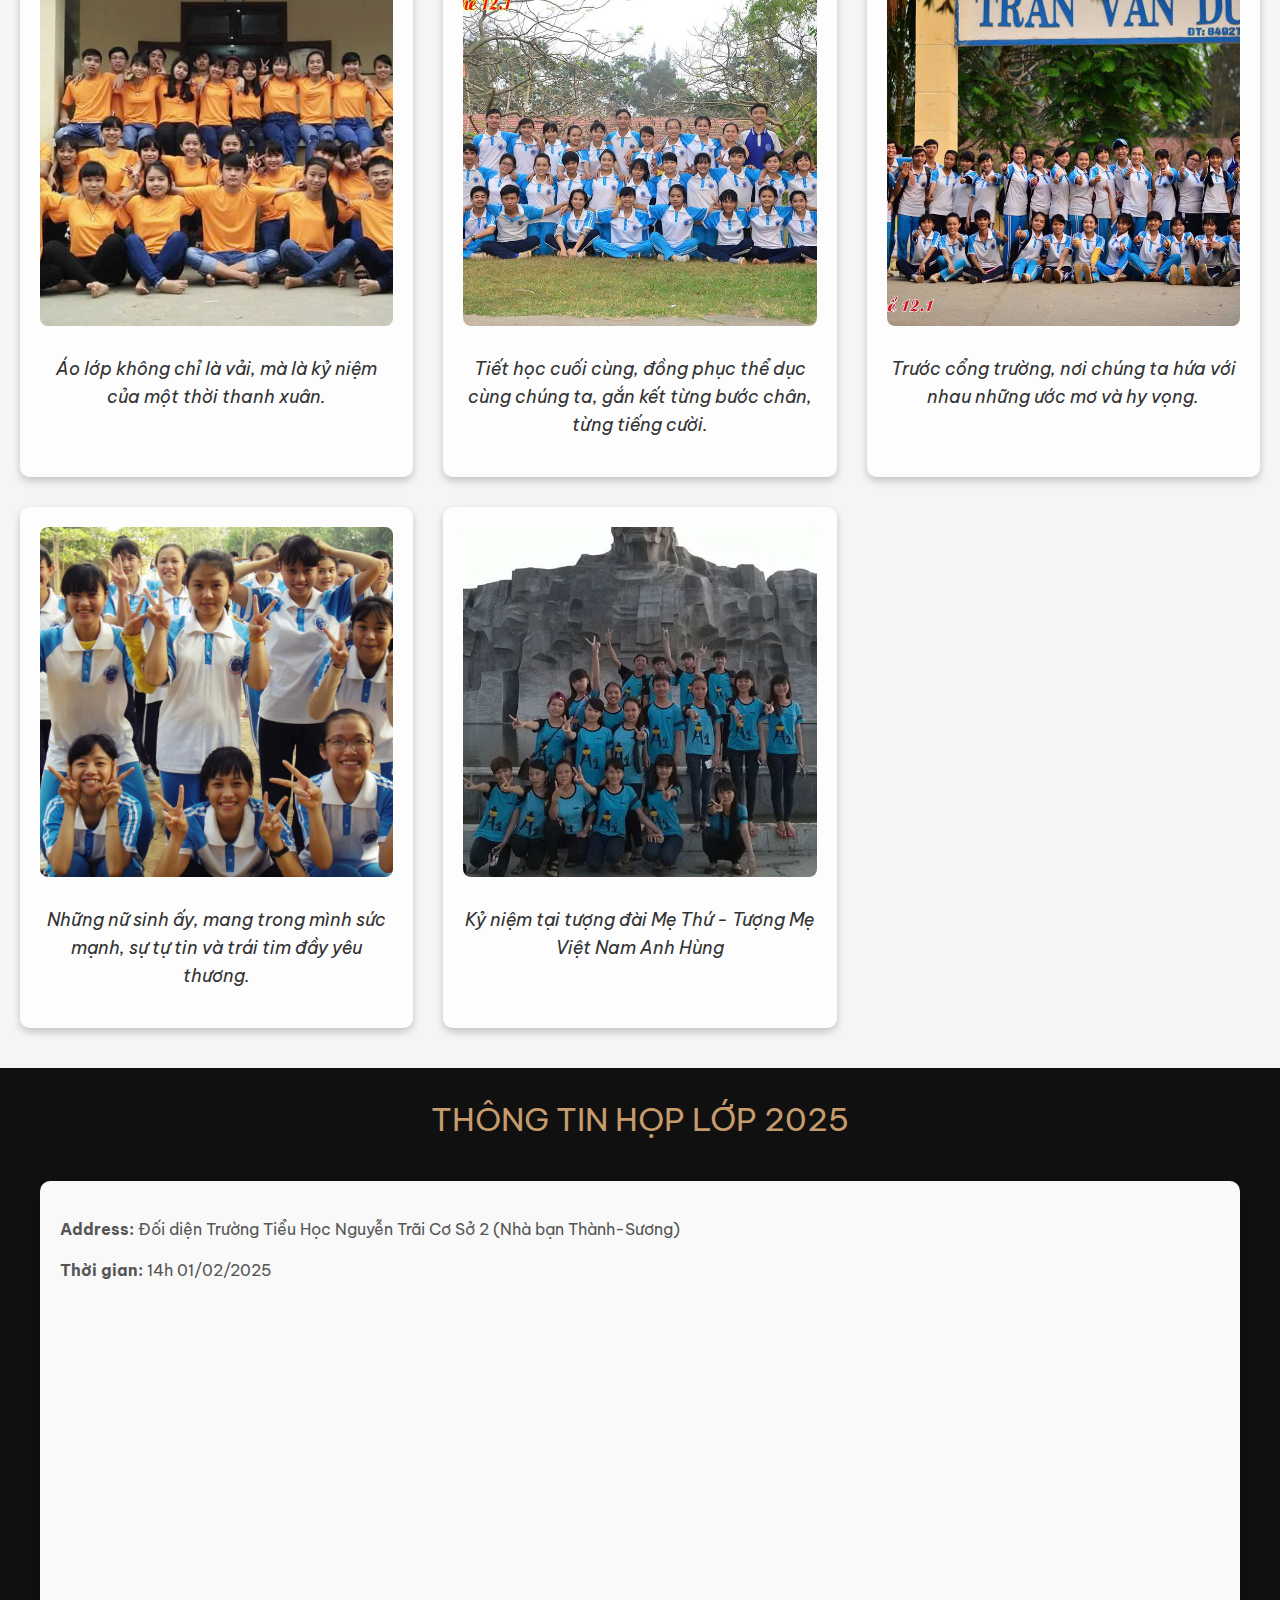
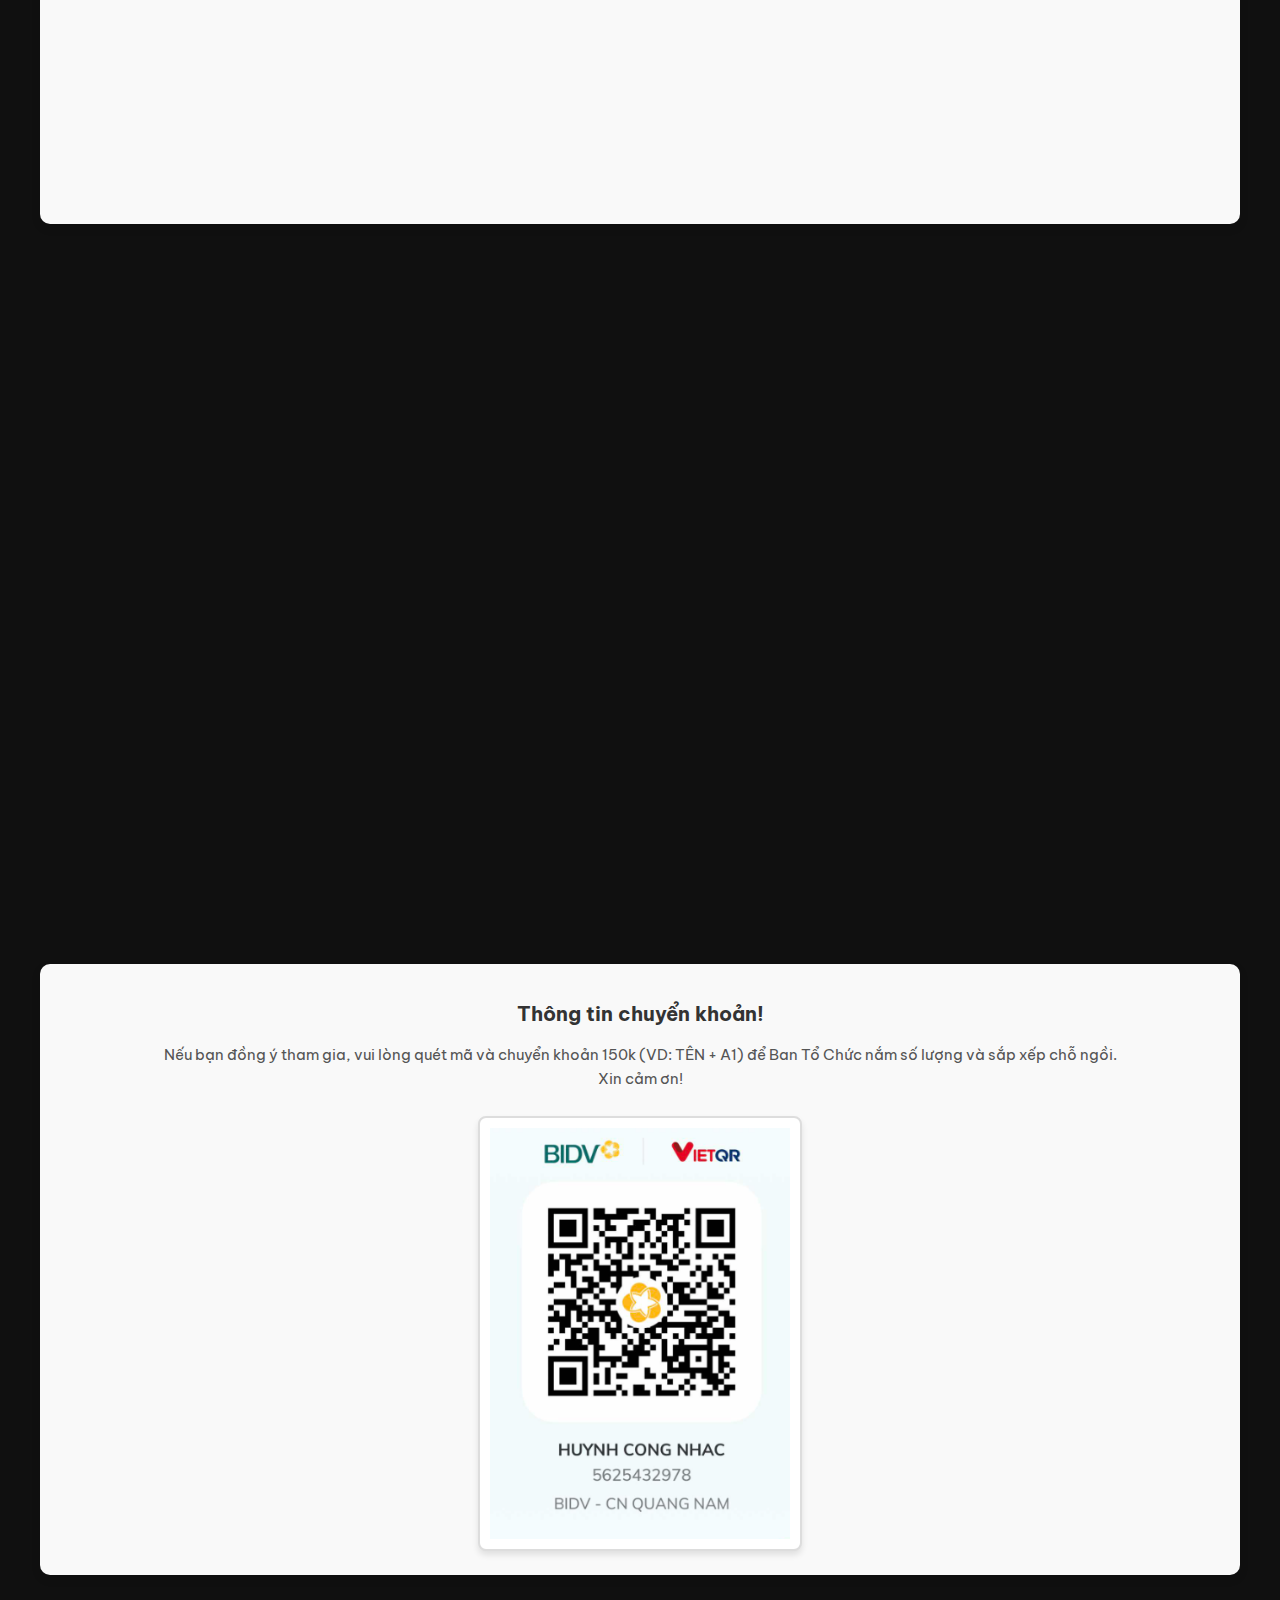
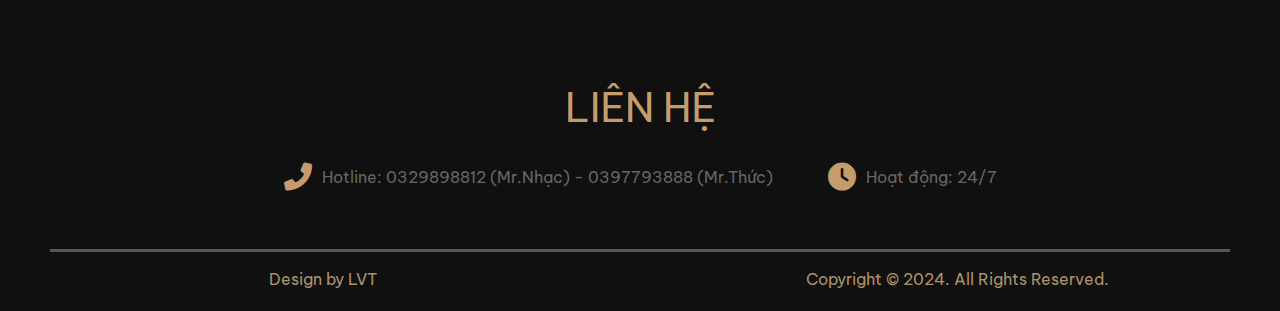
==== commit 17f06a96: "add google form" ====
--- a/index.html
+++ b/index.html
@@ -164,11 +164,13 @@
         </div>
       </div>
   
+      <iframe src="https://docs.google.com/forms/d/e/1FAIpQLSfK0sADQtsx3Ff5ycPLtiW52WYwyxmZ9iS_7w5DCh8evq1TfQ/viewform?embedded=true" width="100%" height="700" frameborder="0" marginheight="0" style="border: none;" marginwidth="0">Đang tải…</iframe>
+  
       <!-- QR Banking -->
       <div class="qr-banking">
-        <h2>Hãy cho chúng tôi biết bạn có thể tham gia buổi họp lớp đặc biệt này không!</h2>
-        <p>
-          Nếu bạn đồng ý tham gia, vui lòng quét mã và chuyển khoản 150k (ND: TÊN + A1) <br> để Ban Tổ Chức nắm
+        <h2>Thông tin chuyển khoản!</h2>
+        <p>
+          Nếu bạn đồng ý tham gia, vui lòng quét mã và chuyển khoản 150k (VD: TÊN + A1) để Ban Tổ Chức nắm
           số lượng và sắp xếp chỗ ngồi. <br>Xin cảm ơn!
         </p>
         <div class="qr-code-container">
@@ -177,7 +179,7 @@
       </div>
     </div>
   </section>
-  
+
   <!-- Contact Info Section -->
   <section class="contact-info">
     <h1>LIÊN HỆ</h1>
--- a/css/style.css
+++ b/css/style.css
@@ -362,7 +362,7 @@
 .meetingClass-info {
   background-color: rgb(16, 16, 16);
   color: white;
-  padding: 5px 15px;
+  padding: 10px 20px;
   text-align: center;
 }
 
@@ -396,7 +396,7 @@
 .address-info p {
   font-size: 16px;
   color: #555;
-  line-height: 1.0;
+  line-height: 1.6;
   text-align: left;
 }
 
@@ -423,7 +423,7 @@
 
 .qr-code-container img {
   width: 100%;
-  max-width: 300px; /* Giới hạn kích thước tối đa của hình ảnh */
+  max-width: 300px;
   height: auto;
   border-radius: 8px;
   border: 2px solid #ddd;
@@ -433,28 +433,39 @@
   transition: transform 0.3s ease;
 }
 
+.qr-code-container img:hover {
+  transform: scale(1.05);
+}
+
+/* Responsive adjustments */
+@media screen and (max-width: 1024px) {
+  .meetingClass-detail {
+    flex-direction: column;
+  }
+
+  .meetingClass-info h1 {
+    font-size: 28px;
+  }
+
+  .qr-banking p {
+    font-size: 14px;
+  }
+}
+
 @media screen and (max-width: 768px) {
   .qr-code-container img {
-    padding: 5px; /* Giảm khoảng cách cho màn hình nhỏ hơn */
+    padding: 5px;
     border-width: 1px;
   }
-}
-
-.qr-code-container img:hover {
-  transform: scale(1.05);
-}
-
-/* Responsive adjustments */
-@media screen and (max-width: 768px) {
-  .meetingClass-info h1 {
-    font-size: 28px;
-  }
-
-  .meetingClass-detail {
-    flex-direction: column;
-  }
-}
-
+
+  .address-info p {
+    font-size: 14px;
+  }
+
+  .map-container iframe {
+    height: 300px;
+  }
+}
 
 /* Contact section */
 .contact-info {
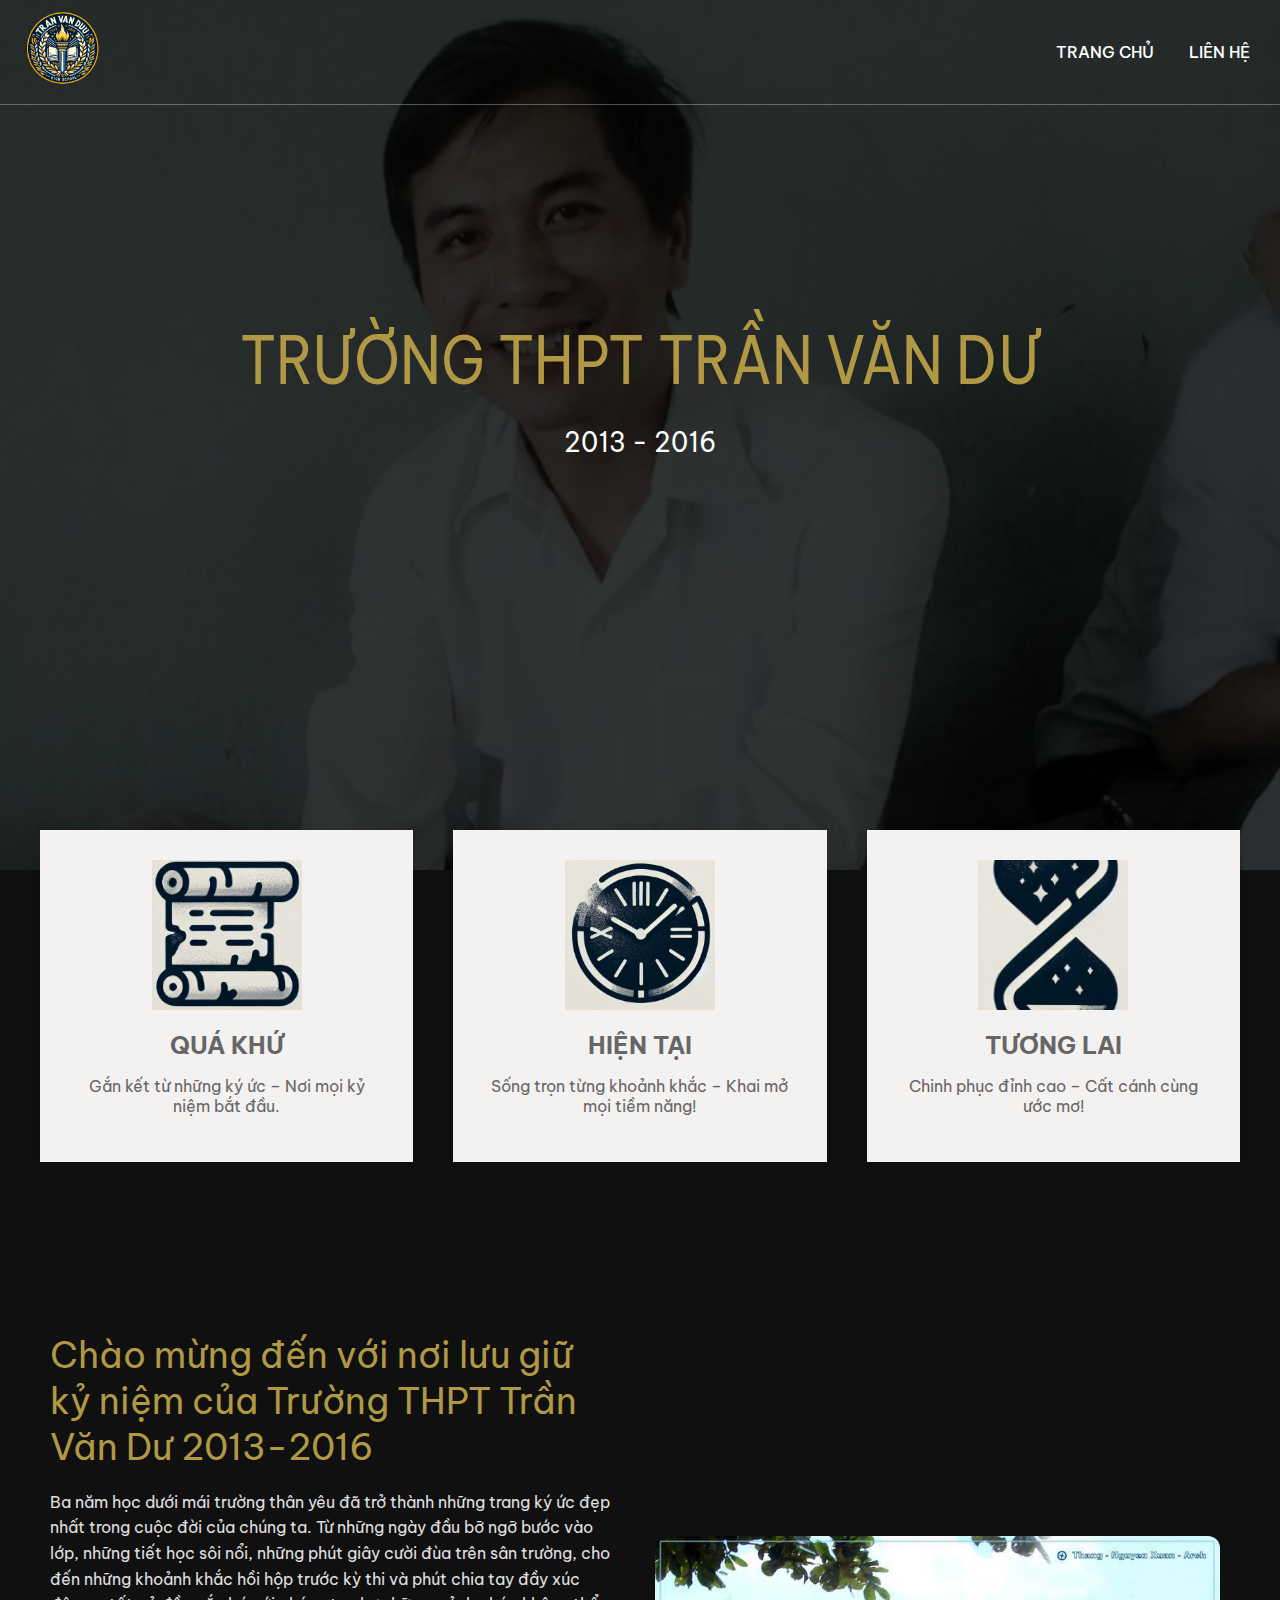
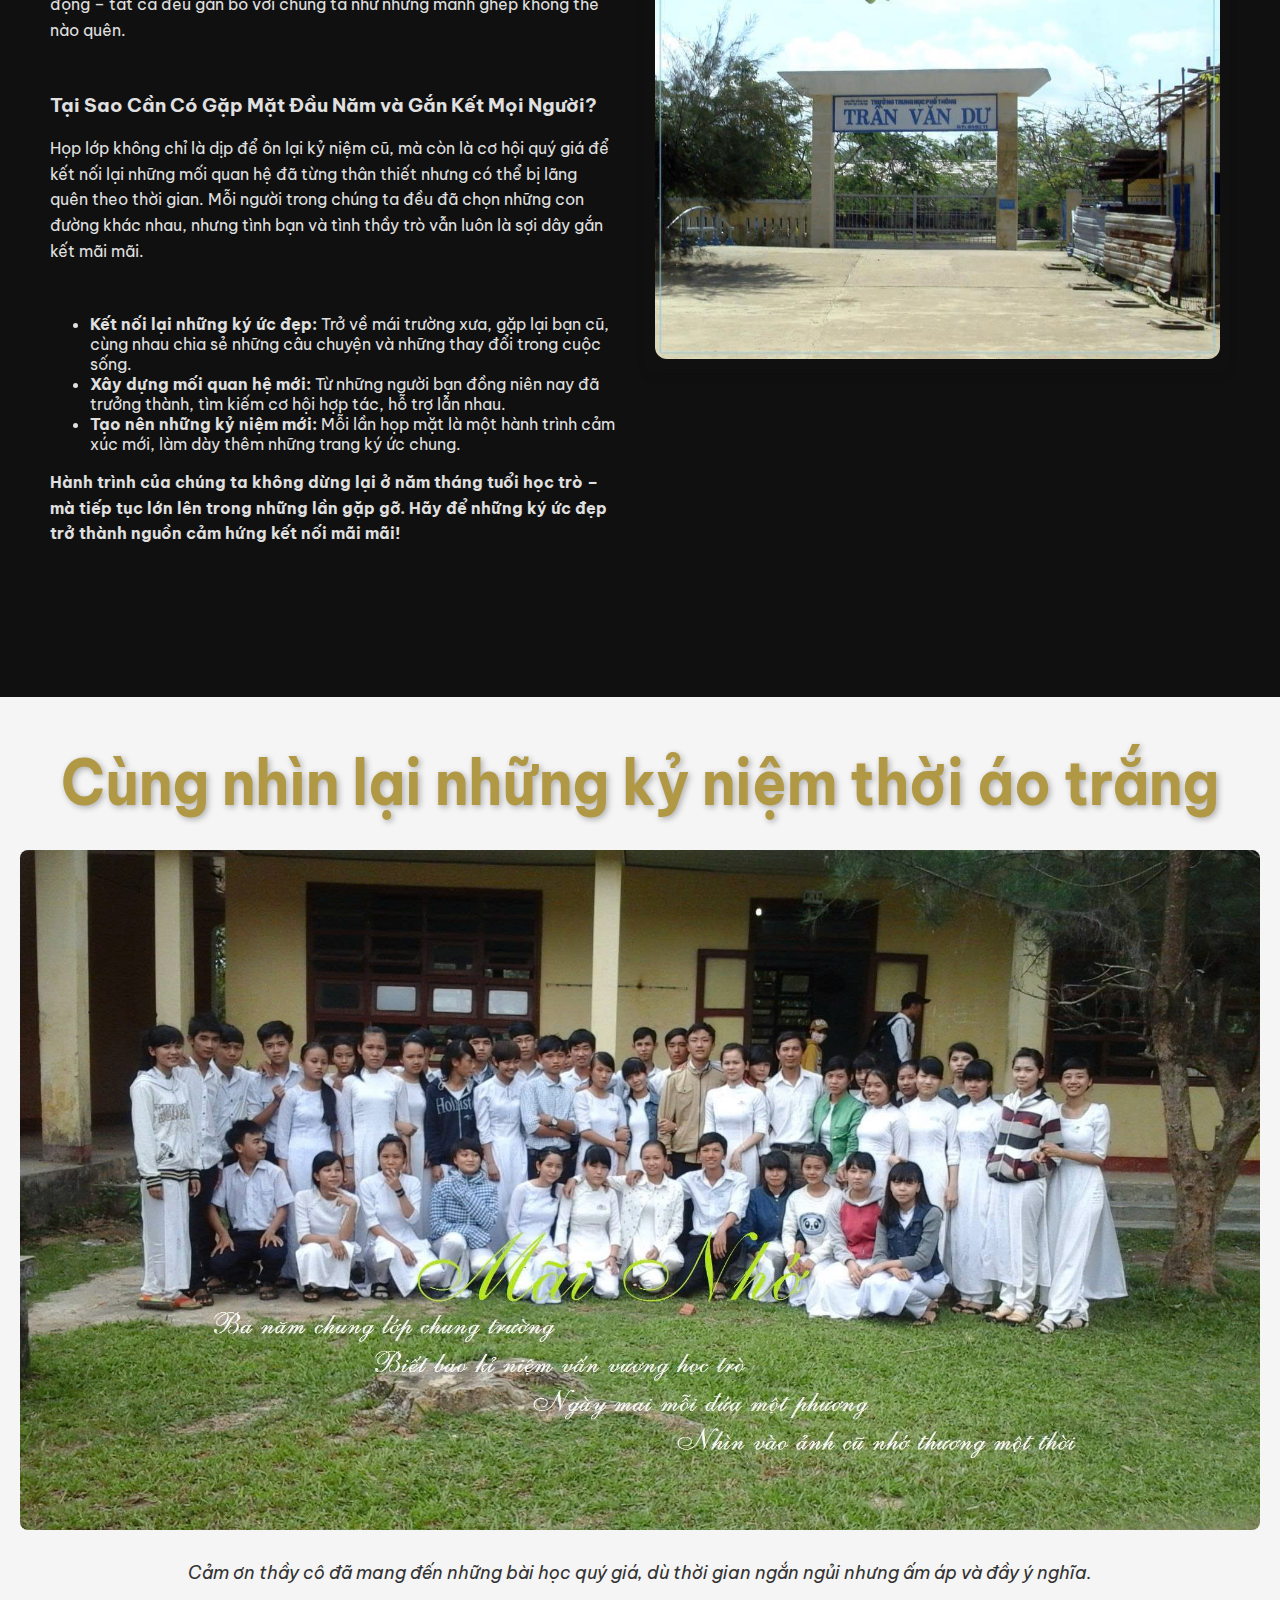
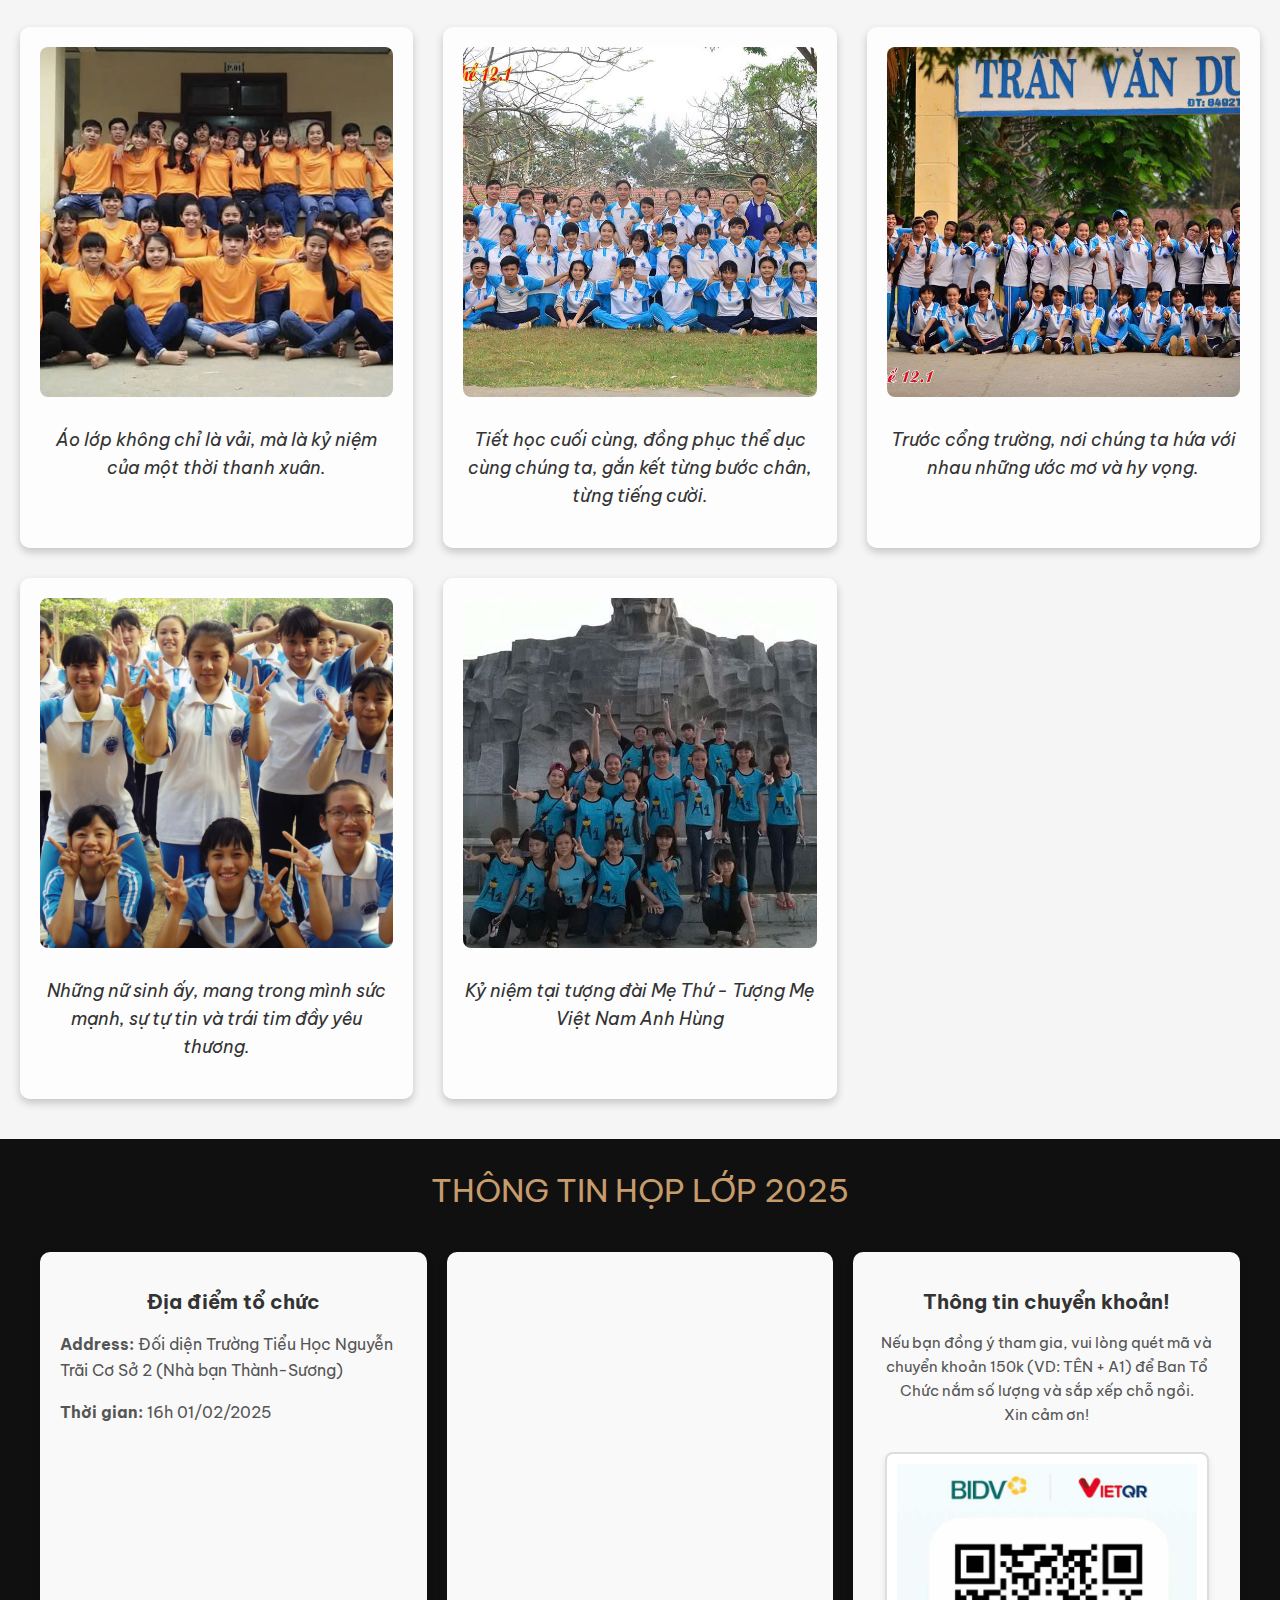
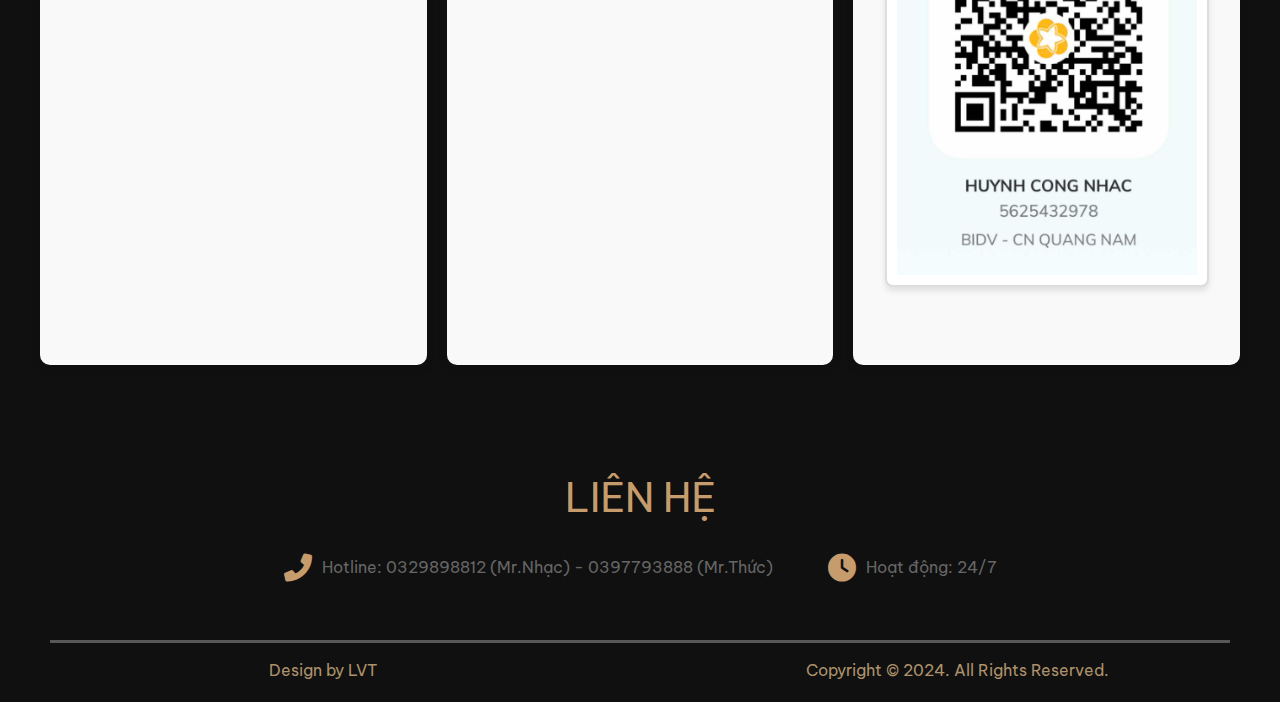
==== commit 3279c3db: "fix add google doc" ====
--- a/index.html
+++ b/index.html
@@ -103,38 +103,38 @@
   <section class="design-products">
     <h1>Cùng nhìn lại những kỷ niệm thời áo trắng</h1>
     <div class="design-item-heading">
-      <img src="assets/view5.png" alt="Chia tay thực tập Image"/>
+      <img src="assets/view5.png" alt="Chia tay thực tập Image" />
       <p>
         Cảm ơn thầy cô đã mang đến những bài học quý giá, dù thời gian ngắn ngủi nhưng ấm áp và đầy ý nghĩa.
       </p>
     </div>
     <div class="design-grid">
       <div class="design-item">
-        <img src="assets/view1.png" alt="Áo lớp Image"/>
+        <img src="assets/view1.png" alt="Áo lớp Image" />
         <p>
           Áo lớp không chỉ là vải, mà là kỷ niệm của một thời thanh xuân.
         </p>
       </div>
       <div class="design-item">
-        <img src="assets/view2.png" alt="Thể dục Image"/>
+        <img src="assets/view2.png" alt="Thể dục Image" />
         <p>
           Tiết học cuối cùng, đồng phục thể dục cùng chúng ta, gắn kết từng bước chân, từng tiếng cười.
         </p>
       </div>
       <div class="design-item">
-        <img src="assets/view3.png" alt="Cổng Trường Image"/>
+        <img src="assets/view3.png" alt="Cổng Trường Image" />
         <p>
           Trước cổng trường, nơi chúng ta hứa với nhau những ước mơ và hy vọng.
         </p>
       </div>
       <div class="design-item">
-        <img src="assets/view7.png" alt="Nữ Sinh Image"/>
+        <img src="assets/view7.png" alt="Nữ Sinh Image" />
         <p>
           Những nữ sinh ấy, mang trong mình sức mạnh, sự tự tin và trái tim đầy yêu thương.
         </p>
       </div>
       <div class="design-item">
-        <img src="assets/view6.png" alt="Nữ Sinh Image"/>
+        <img src="assets/view6.png" alt="Nữ Sinh Image" />
         <p>
           Kỷ niệm tại tượng đài Mẹ Thứ - Tượng Mẹ Việt Nam Anh Hùng
         </p>
@@ -154,8 +154,9 @@
     <div class="meetingClass-detail">
       <!-- Address Information -->
       <div class="address-info">
+        <h2>Địa điểm tổ chức</h2>
         <p><strong>Address:</strong> Đối diện Trường Tiểu Học Nguyễn Trãi Cơ Sở 2 (Nhà bạn Thành-Sương)</p>
-        <p><strong>Thời gian:</strong> 14h 01/02/2025</p>
+        <p><strong>Thời gian:</strong> 16h 01/02/2025</p>
         <div class="map-container">
           <iframe
             src="https://www.google.com/maps/embed?pb=!1m18!1m12!1m3!1d1691.1556175634066!2d108.44268958912066!3d15.609835348456004!2m3!1f0!2f0!3f0!3m2!1i1024!2i768!4f13.1!3m3!1m2!1s0x3169dd93d5ddc949%3A0x1237f8656d660a36!2zVHLGsOG7nW5nIFRp4buDdSBI4buNYyBOZ3V54buFbiBUcsOjaSBDxqEgU-G7nyAy!5e1!3m2!1svi!2s!4v1737163970424!5m2!1svi!2s"
@@ -163,9 +164,15 @@
           </iframe>
         </div>
       </div>
-  
-      <iframe src="https://docs.google.com/forms/d/e/1FAIpQLSfK0sADQtsx3Ff5ycPLtiW52WYwyxmZ9iS_7w5DCh8evq1TfQ/viewform?embedded=true" width="100%" height="700" frameborder="0" marginheight="0" style="border: none;" marginwidth="0">Đang tải…</iframe>
-  
+
+      <!-- Address Information -->
+      <div class="google-doc">
+        <iframe
+          src="https://docs.google.com/forms/d/e/1FAIpQLSfK0sADQtsx3Ff5ycPLtiW52WYwyxmZ9iS_7w5DCh8evq1TfQ/viewform?embedded=true"
+          width="100%" height="650px" frameborder="0" marginheight="0" style="border: none;" marginwidth="0">Đang
+          tải…</iframe>
+      </div>
+
       <!-- QR Banking -->
       <div class="qr-banking">
         <h2>Thông tin chuyển khoản!</h2>
--- a/css/style.css
+++ b/css/style.css
@@ -200,23 +200,46 @@
 
   .intro-image {
     flex: 1;
-    max-width: 480px;
+    max-width: 100%;
     margin: 0 auto;
     padding: 10px;
     border-radius: 12px;
     box-shadow: 0 4px 8px rgba(0, 0, 0, 0.1);
-  }
-
+    text-align: center;
+  }
+  
   .intro-image img {
-    width: 120%;
+    width: 100%;
+    max-width: 680px;
     height: auto;
     border-radius: inherit;
     transition: transform 0.3s ease, box-shadow 0.3s ease;
   }
-
+  
   .intro-image img:hover {
     transform: scale(1.05);
     box-shadow: 0 6px 12px rgba(0, 0, 0, 0.15);
+  }
+  
+  /* Responsive Adjustments */
+  @media screen and (max-width: 768px) {
+    .intro-image {
+      padding: 8px;
+    }
+  
+    .intro-image img {
+      max-width: 100%;
+    }
+  }
+  
+  @media screen and (max-width: 480px) {
+    .intro-image {
+      padding: 5px;
+    }
+  
+    .intro-image img {
+      border-radius: 8px;
+    }
   }
 
 /* Design section */
@@ -386,6 +409,7 @@
 }
 
 .address-info,
+.google-doc,
 .qr-banking {
   background-color: #f9f9f9;
   padding: 20px;
@@ -400,6 +424,7 @@
   text-align: left;
 }
 
+.address-info h2,
 .qr-banking h2 {
   font-size: 20px;
   color: #333;
@@ -579,6 +604,10 @@
     font-size: 20px;
   }
 
+  .fas.fa-phone-alt {
+    margin: 0 -30px 0 30px;
+  }
+
   .contact-info {
     padding: 10px 0;
   }
